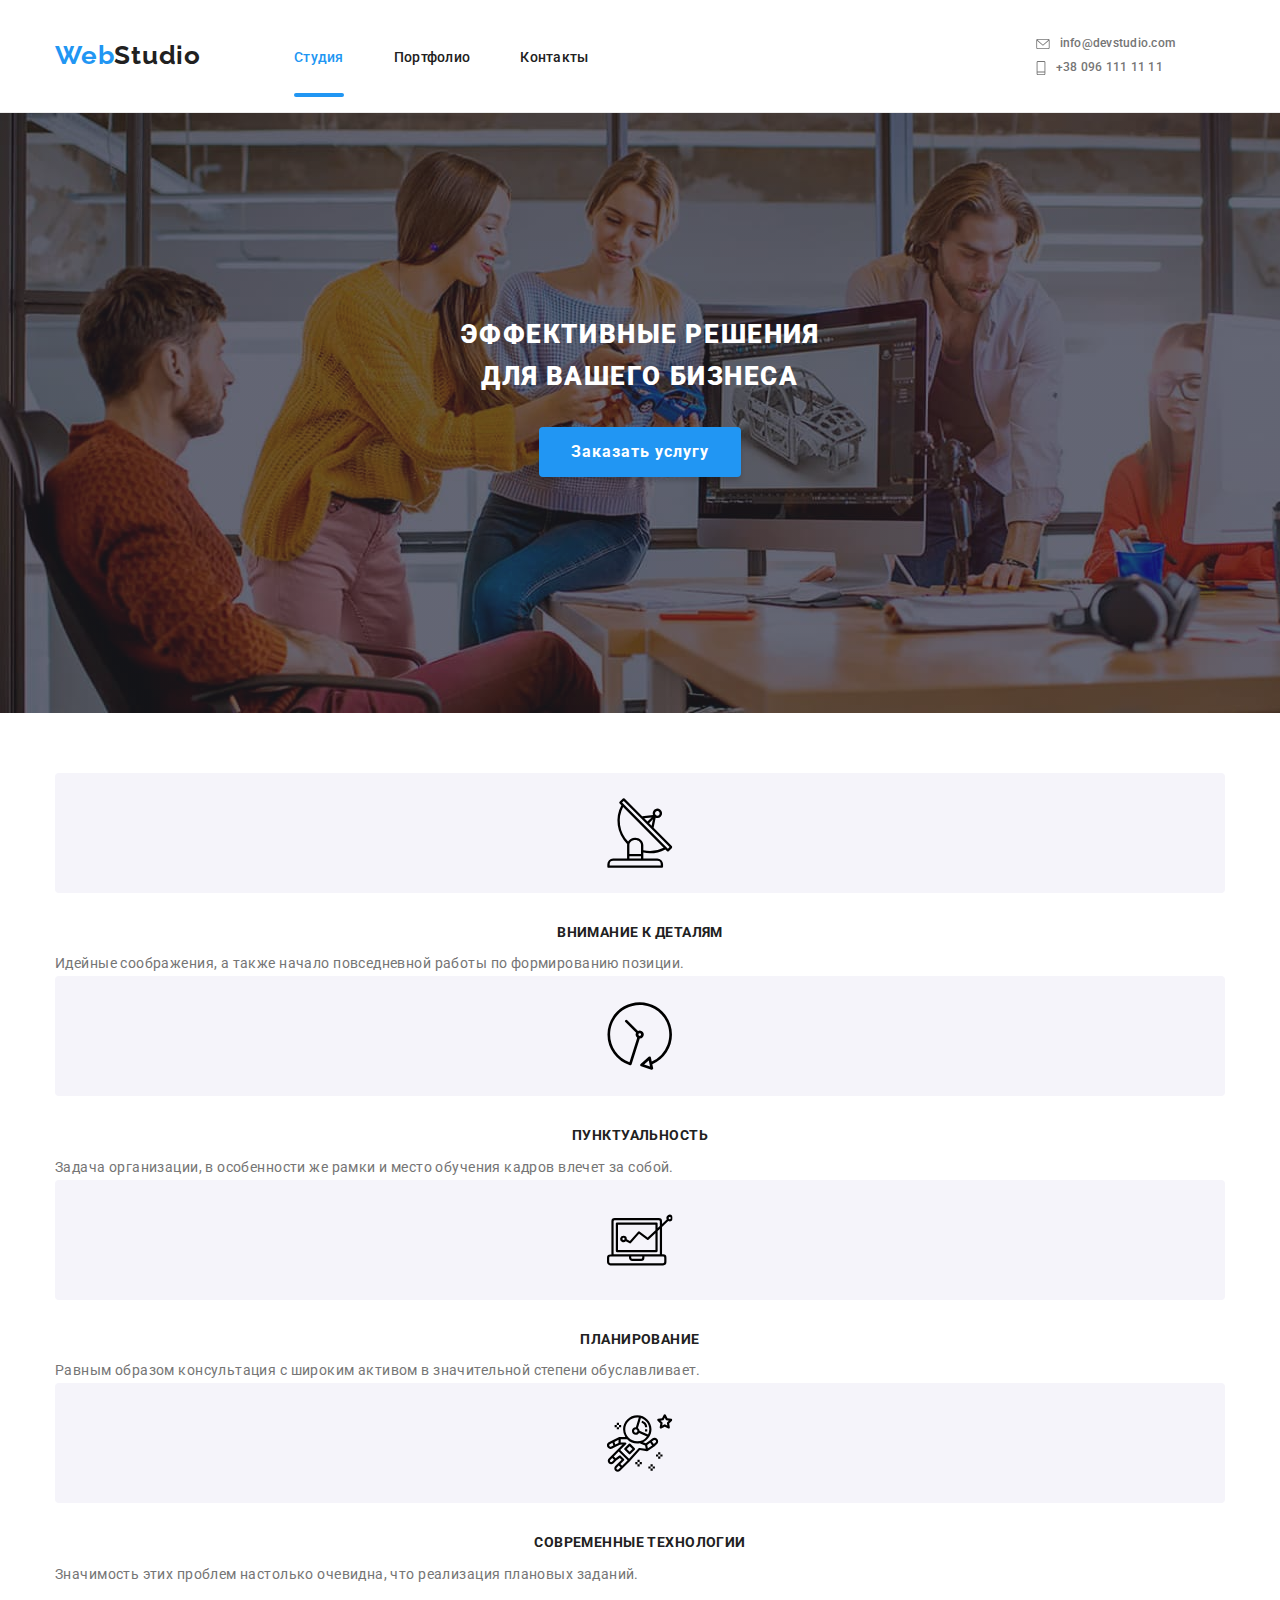
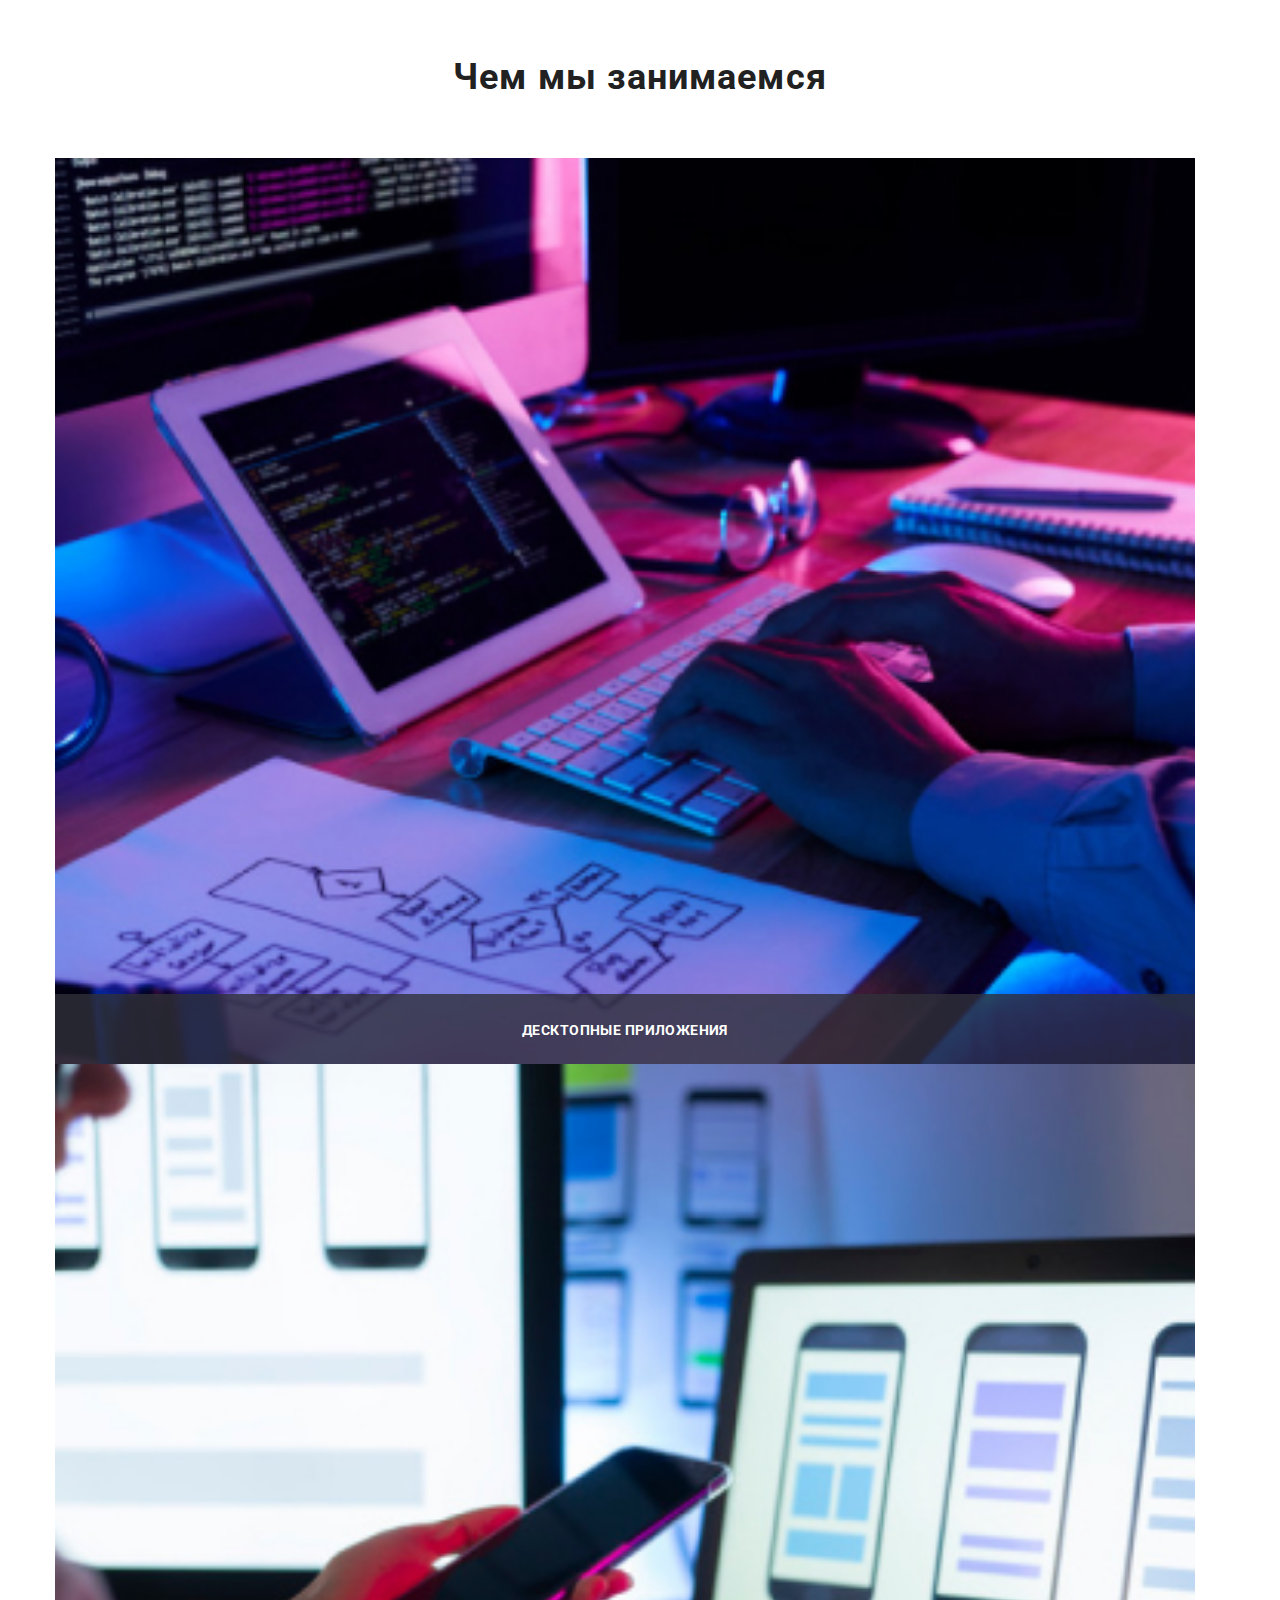
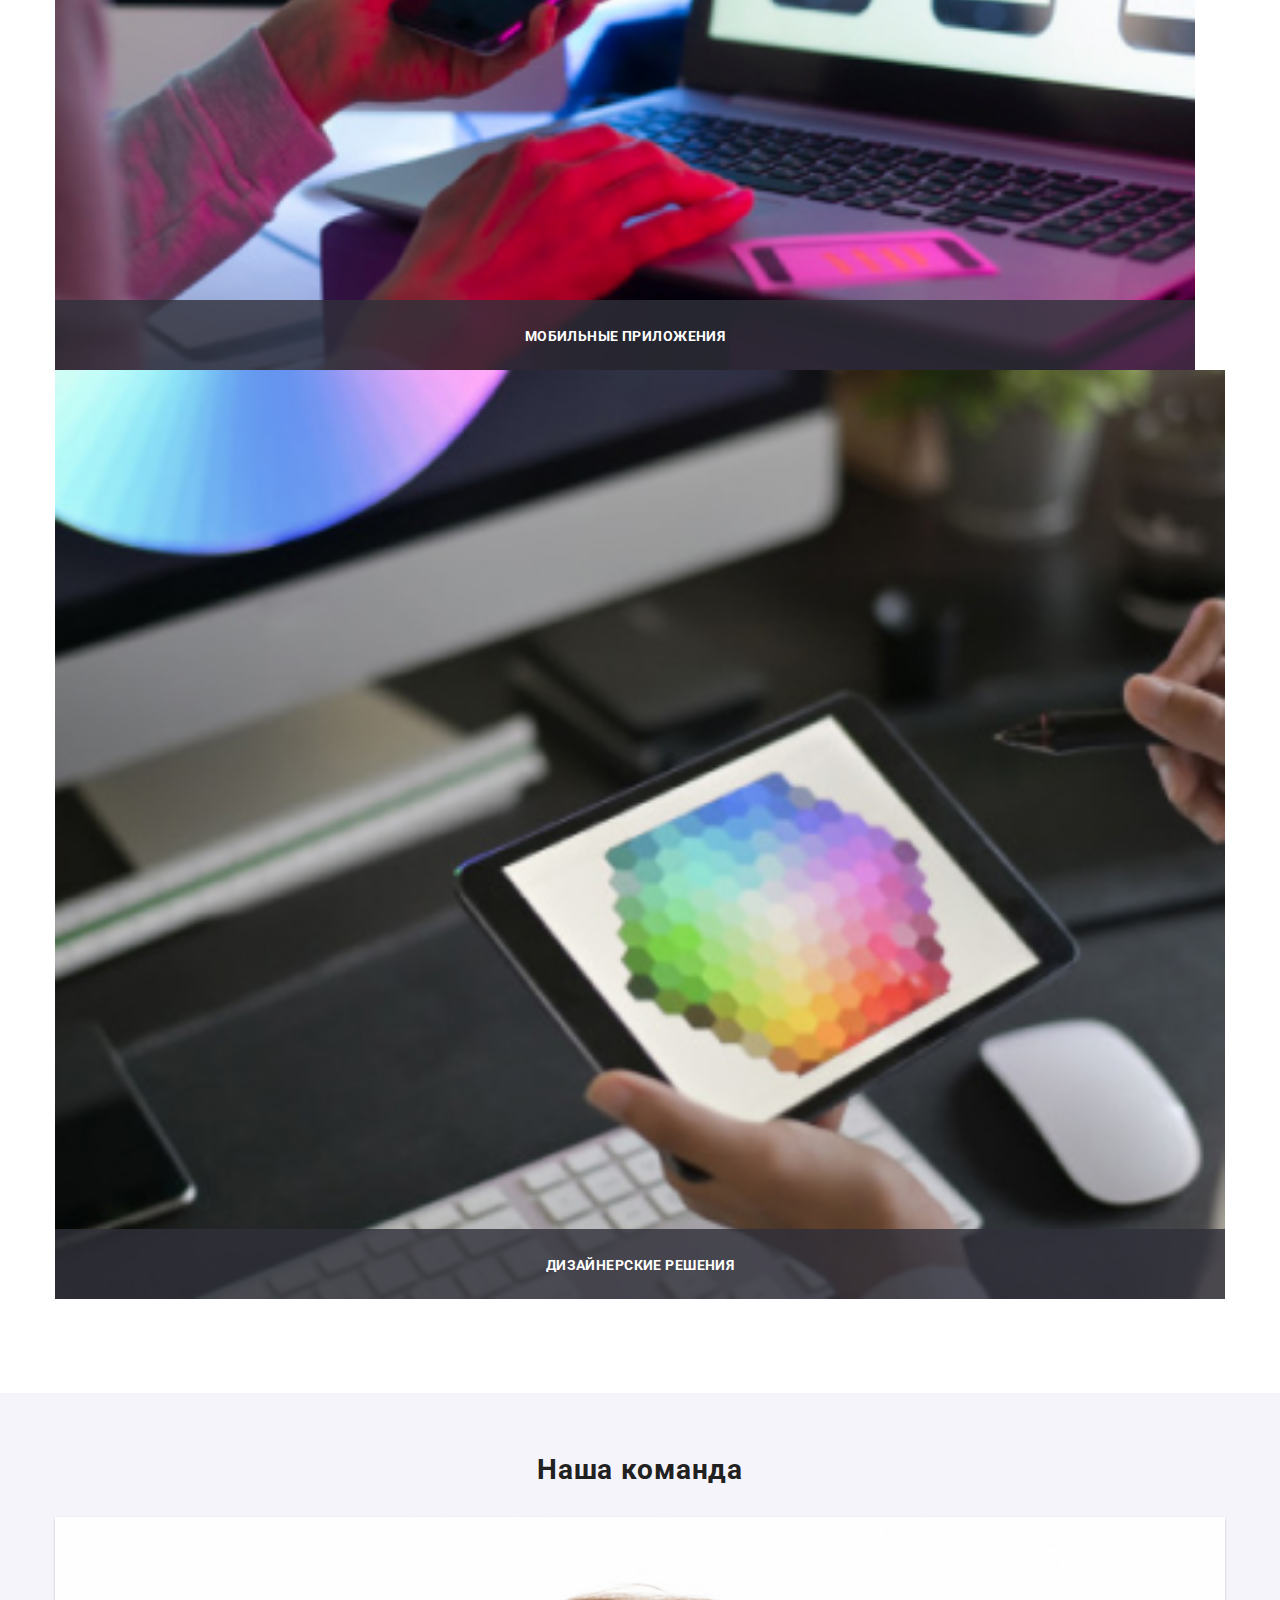
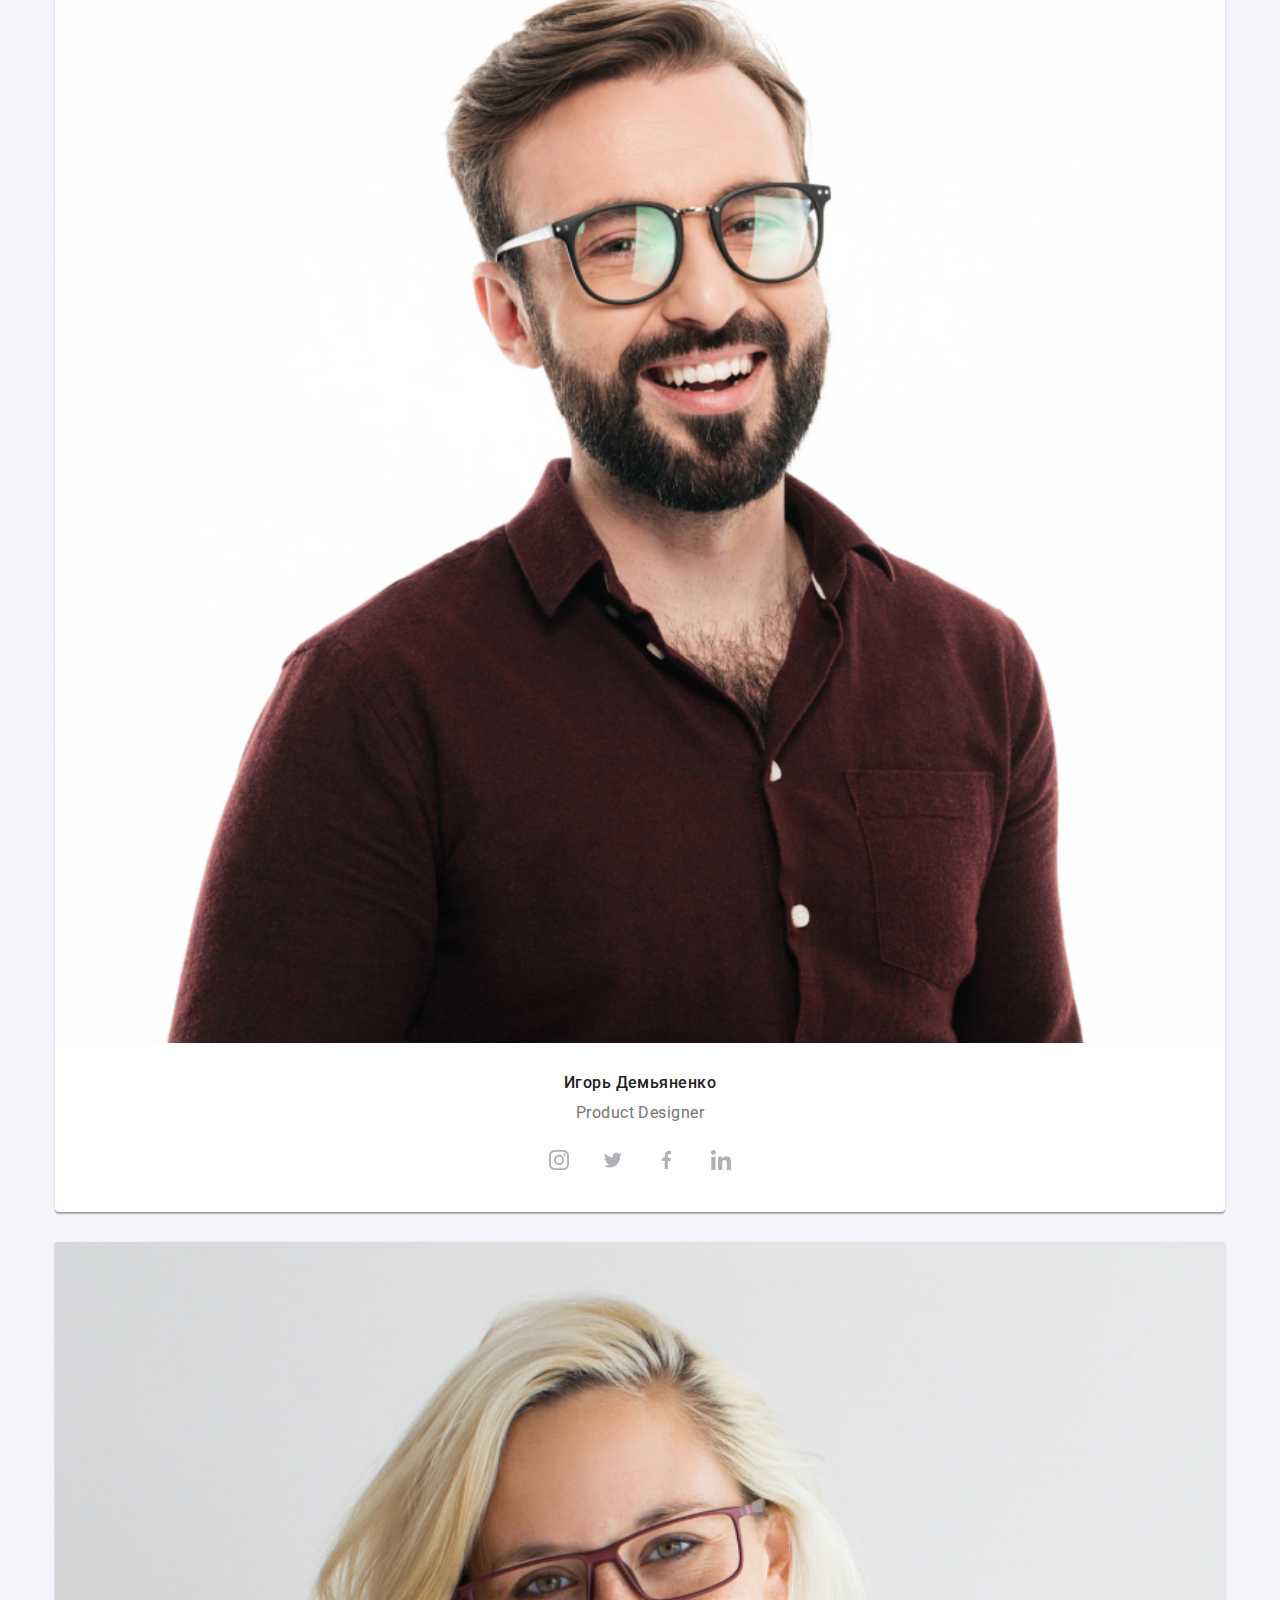
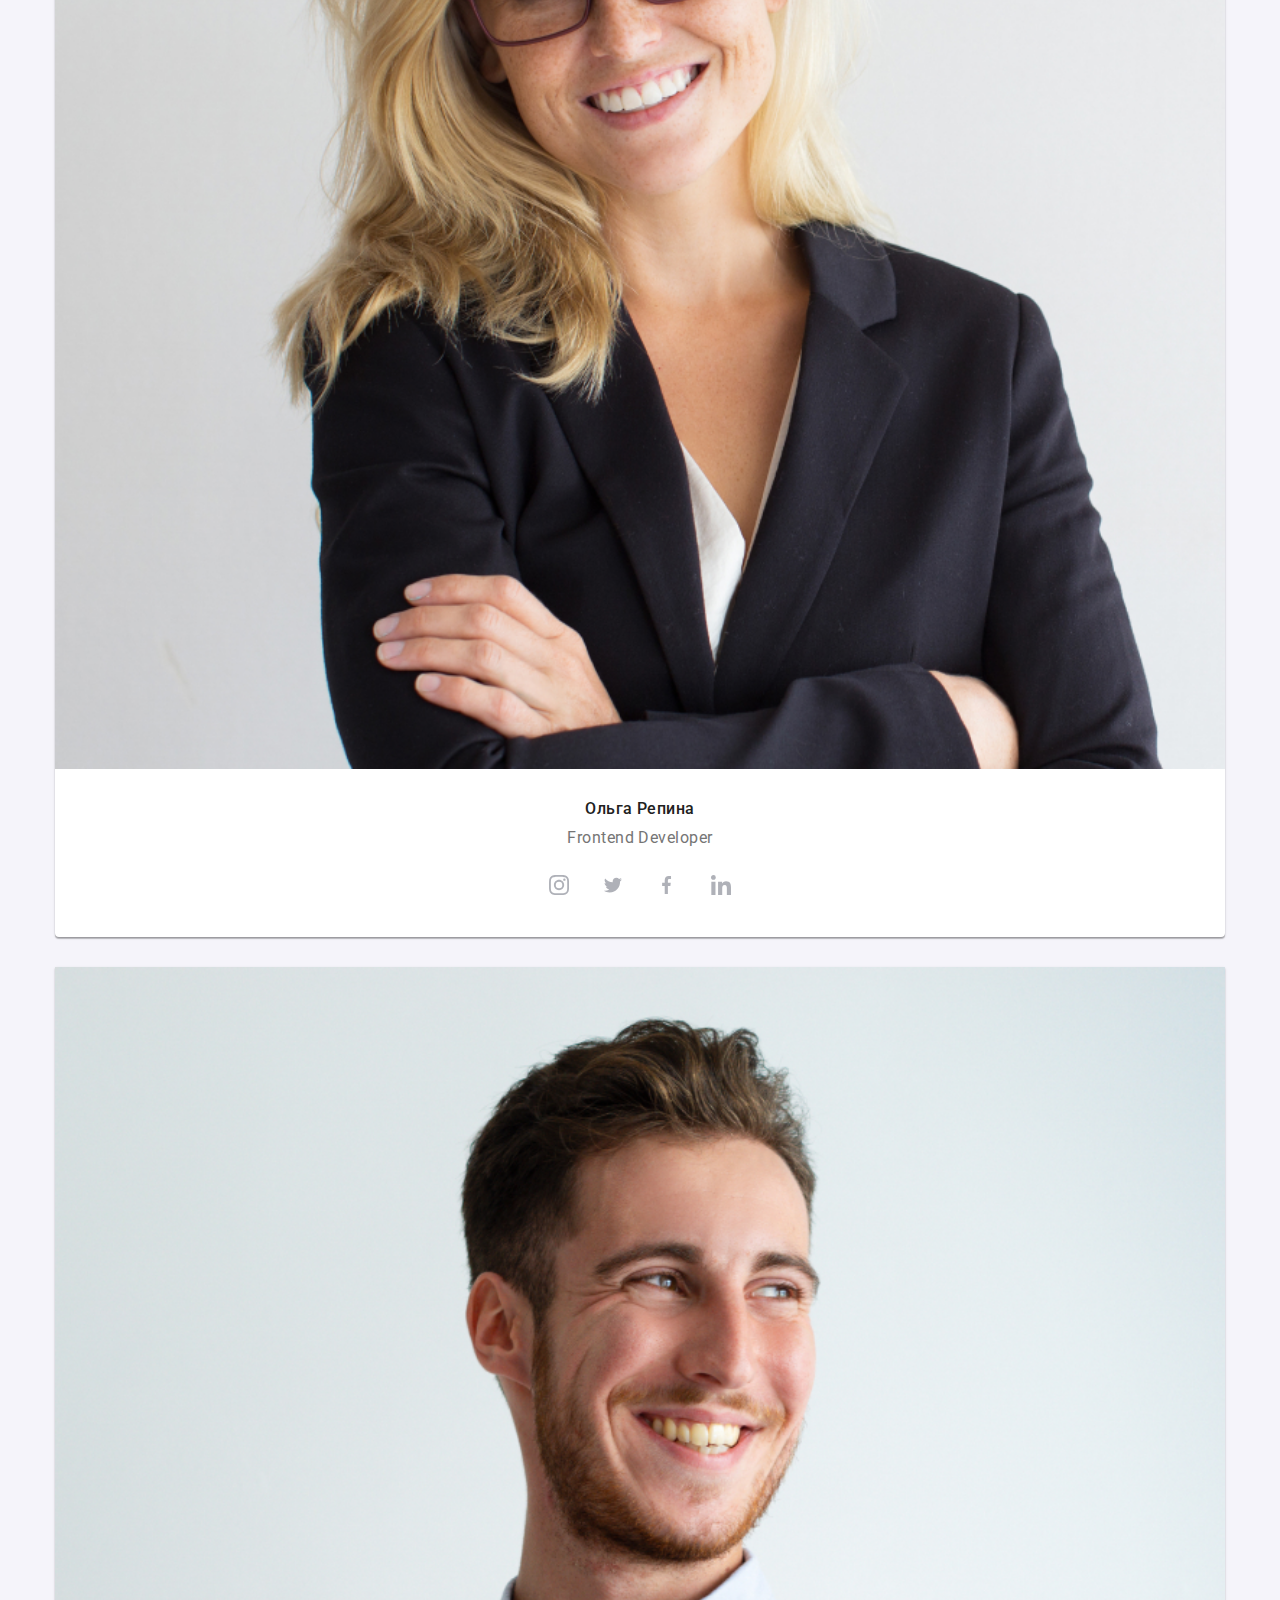
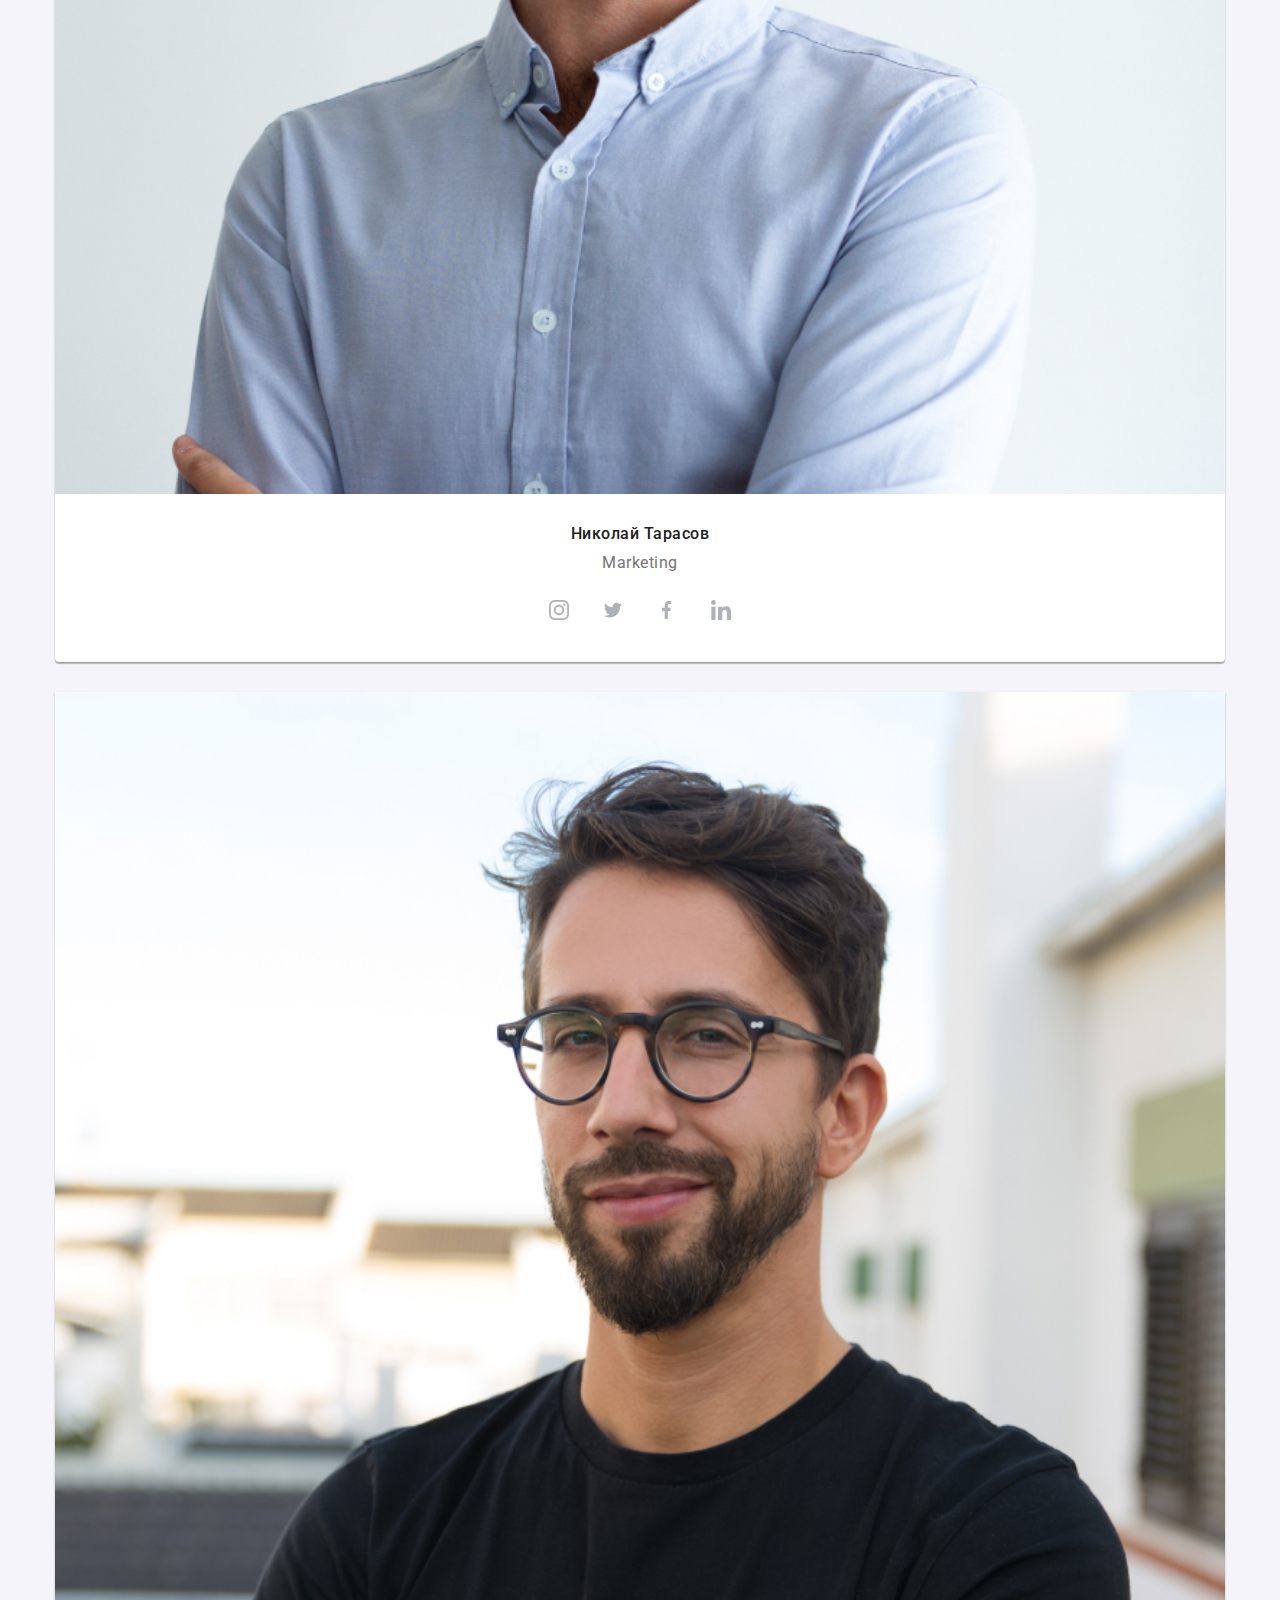
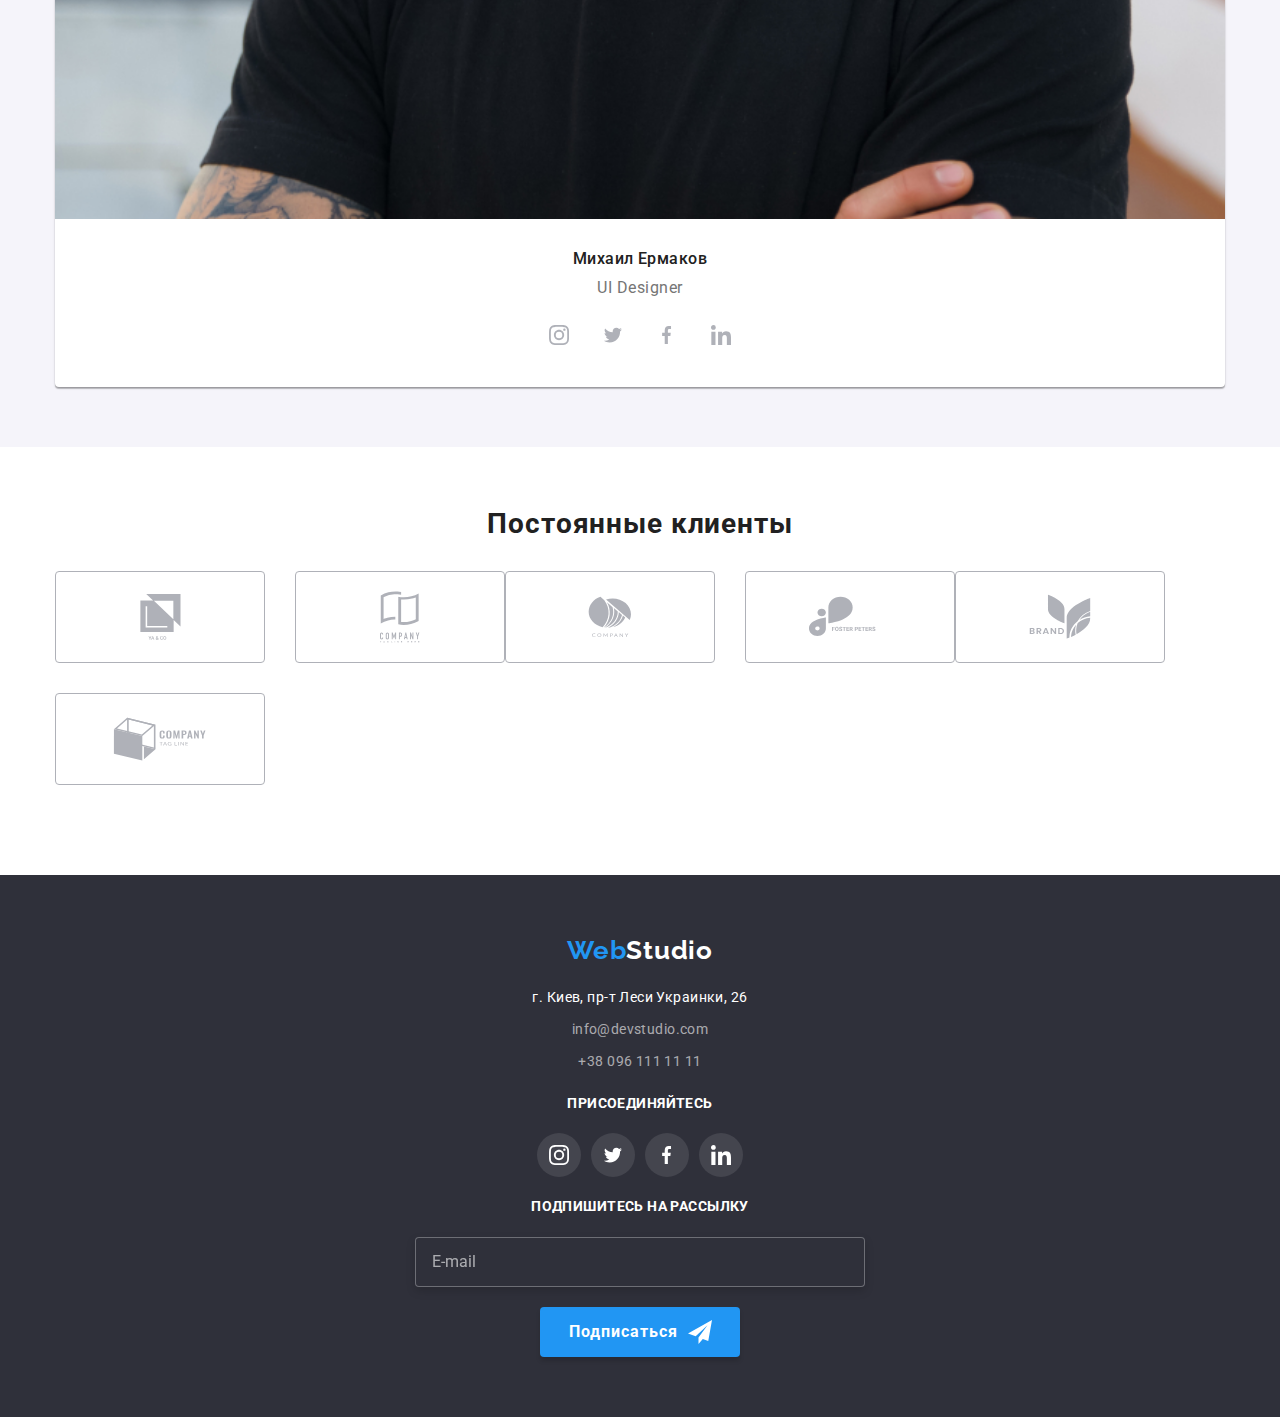
==== index.html @ 322d3267 "tab" ====
<!DOCTYPE html>
<html lang="ru">
<head>
    <meta charset="UTF-8">
    <meta http-equiv="X-UA-Compatible" content="IE=edge">
    <meta name="viewport" content="width=device-width, initial-scale=1.0">
    <title>Document</title>
    <link href="https://fonts.googleapis.com/css2?family=Raleway:wght@700&family=Roboto:wght@400;500;700;900&display=swap" rel="stylesheet">
    <link rel="stylesheet" href="https://cdnjs.cloudflare.com/ajax/libs/modern-normalize/1.0.0/modern-normalize.min.css">
    <link rel="stylesheet" href="./css/main.min.css">
</head>
<body>
    <header class="header-page">
        <div class="header-page__div container">
            <a href="" class="header-page__logo link"><span class="header-page__logo-span">Web</span>Studio</a>

            <button data-menu-open type="button" class="header-page__menu-button">
                <svg class="header-page__menu-button-svg" width="24" height="16">
                    <use href="./img/header-menu-button.svg#icon-header-menu-button"></use>
                </svg>
            </button>

            <div data-menu class="mob-menu is-hidden">
                <div class="mob-menu__group-div">

                <div class="mob-menu-top">
                    <button data-menu-close type="button" class="mob-menu__close-button">
                        <svg class="mob-menu__close-button-svg" width="18.67" height="18.67">
                            <use href="./img/symbol-defs.svg#icon-close-button"></use>
                        </svg>
                    </button>

                    <nav class="mob-list">
                        <ul class="mob-list list">
                            <li class="mob-list__item"><a href="./index.html" class="mob-list__link link">Студия</a></li>
                            <li class="mob-list__item"><a href="./portfolio.html" class="mob-list__link link">Портфолио</a></li>
                            <li class="mob-list__item"><a href="" class="mob-list__link link">Контакты</a></li>
                        </ul>
                    </nav>
                </div>

                    <div class="mob-menu-bottom">
                        <ul class="mob-munu-contacts list">
                            <li class="mob-menu-contacts__item-tel">
                                <a href="tel:+380961111111" class="mob-menu-contacts__link link">
                                    +38 096 111 11 11</a>
                            </li>
                
                            <li class="mob-menu-contacts__item-mail">
                                <a href="mailto:info@devstudio.com" class="mob-menu-contacts__link link">
                                    info@devstudio.com</a>
                            </li>

                        <ul class="mob-menu__social-list list">
                            <li class="mob-menu__social-item">Instagram</li>
                            <li class="mob-menu__social-item">Twitter</li>
                            <li class="mob-menu__social-item">Facebook</li>
                            <li class="mob-menu__social-item">LinkedIn</li>
                        </ul>
                    </div>
                </div>
            </div>
            <nav class="nav">
                <ul class="nav-list list">
                    <li class="nav-list__item"><a href="./index.html" class="nav-list__link current link">Студия</a></li>
                    <li class="nav-list__item"><a href="./portfolio.html" class="nav-list__link link">Портфолио</a></li>
                    <li class="nav-list__item"><a href="" class="nav-list__link link">Контакты</a></li>
                </ul>   
            </nav>

            <ul class="contacts-header list">
                <li class="contacts-header__item">
                    <a href="mailto:info@devstudio.com" class="contacts-header__link link">
                        <svg class="contacts-header__mail-icon" width="16" height="12">
                            <use href="img/symbol.svg#icon-mail"></use>
                        </svg>
                            info@devstudio.com</a>
                </li>
                   
                <li class="contacts-header__item"><a href="tel:+380961111111" class="contacts-header__link link">
                    <svg class="contacts-header__phone-icon">
                        <use href="img/symbol.svg#icon-phone"></use>
                    </svg>
                    +38 096 111 11 11</a>
                </li>
            </ul>
        </div>
    </header>
    <main>
        <section class="hero">
            <h1 class="hero__title">Эффективные решения <br> для вашего бизнеса</h1>
            <button data-modal-open type="button" class="hero__button">Заказать услугу</button> 
            <div data-modal class="backdrop is-hidden">
                <div class="modal">
                    <button data-modal-close type="button" class="modal__close-button">
                        <svg class="modal__close-button-svg" width="11" height="11">
                            <use href="./img/symbol-defs.svg#icon-close-button"></use>
                        </svg>
                    </button>

                    <p class="form-title">Оставьте свои данные, мы вам перезвоним</p>

                    <form class="form">
                        <label for="name" class="form__label">Имя</label>
                        <div class="form__group-container-svg">
                            <input type="text" name="name" id="name" class="form__input">
                            <svg class="form__svg" width="18" height="18">
                                <use href="./img/for-form.svg#icon-person"></use>
                            </svg>
                        </div>
                            
                        <label for="tel" class="form__label">Телефон</label>
                        <div class="form__group-container-svg">
                            <input type="tel" name="tel" id="tel" class="form__input">
                            <svg class="form__svg" width="18" height="18">
                                <use href="./img/for-form.svg#icon-phone"></use>
                            </svg>
                        </div>
                            
                        <label for="email" class="form__label">Почта</label>
                        <div class="form__group-container-svg">
                            <input type="email" name="email" id="email" class="form__input">
                            <svg class="form__svg" width="18" height="18">
                                <use href="./img/for-form.svg#icon-email"></use>
                            </svg>
                        </div>
                        
                        <label  for="feedback" class="form__label">Комментарий
                            <textarea name="feedback" id="feedback" placeholder="Введите текст" class="form__textarea"></textarea>
                        </label>

                        <div class="form__policy">
                            <input type="checkbox" value="" id="policy" class="form__checkbox">
                            <label for="policy" class="form__label-policy" >Соглашаюсь с рассылкой и принимаю<a href="" class="form__policy-link">Условия договора</a></label>
                        </div>
   
                        <button type="submit" class="form__submit-button">Отправить</button>
                        
                    </form>
                </div>
            </div>            
        </section>

        <section class="soft-skills">
            <div class="container"> 
                <h2 class="title no-title">Логический заголовок</h2>
                <ul class="soft-skills__list list">
                    <li class="soft-skills__item">
                        <div class="soft-skills__icon-div">
                            <svg class="soft-skills__icon" width="65.32" height="70">
                                <use href="./img/symbol.svg#icon-vector-1"></use>
                            </svg>
                        </div>
                        <h3 class="soft-skills__title">Внимание к деталям</h3>
                        <p class="soft-skills__text">Идейные соображения, а также начало повседневной работы по формированию позиции.</p>
                    </li>
                    <li class="soft-skills__item">
                        <div class="soft-skills__icon-div">
                            <svg class="soft-skills__icon" width="65.32" height="70">
                                <use href="./img/symbol.svg#icon-vector-2"></use>
                            </svg>
                        </div>
                        <h3 class="soft-skills__title">Пунктуальность</h3>
                        <p class="soft-skills__text">Задача организации, в особенности же рамки и место обучения кадров влечет за собой.</p>
                    </li>
                    <li class="soft-skills__item">
                        <div class="soft-skills__icon-div">
                            <svg class="soft-skills__icon" width="65.32" height="70">
                                <use href="./img/symbol.svg#icon-vector-3"></use>
                            </svg>
                        </div>
                        <h3 class="soft-skills__title">Планирование</h3>
                        <p class="soft-skills__text">Равным образом консультация с широким активом в значительной степени обуславливает.</p>
                    </li>
                    <li class="soft-skills__item">
                        <div class="soft-skills__icon-div">
                            <svg class="soft-skills__icon" width="65.32" height="70">
                                <use href="./img/symbol.svg#icon-vector-4"></use>
                            </svg>
                        </div>
                        <h3 class="soft-skills__title">Современные технологии</h3>
                        <p class="soft-skills__text">Значимость этих проблем настолько очевидна, что реализация плановых заданий.</p>
                    </li>
                </ul>
            </div>
        </section>
        <section class="business section">
            <h2 class="business__title title">Чем мы занимаемся</h2>
            <ul class="business__list container list">
                <li class="business__item item">
                    <div class="business__thumb">
                        <img src="./img/coding.jpg" alt="Программирование" width="370">
                        <div class="business__description-thumb">
                            <p class="business__description-text">Десктопные приложения</p>
                        </div>
                    </div>               
                </li>
                <li class="business__item item">
                    <div class="business__thumb">
                        <img src="./img/mobile.jpg" alt="Анализ" width="370">
                        <div class="business__description-thumb">
                            <p class="business__description-text">Мобильные приложения</p>
                        </div>            
                    </div>    
                </li>
                <li class="business__item item">
                    <div class="business__thumb">
                        <img src="./img/design.jpg" alt="Дизайн" width="370">
                        <div class="business__description-thumb">
                            <p class="business__description-text">Дизайнерские решения</p>
                        </div>   
                    </div>
                </li>
            </ul>
        </section>
        <section class="team">
            <h2 class="team__title">Наша команда</h2>
            <ul class="team__list list container">
                <li class="team__item">
                    <picture>
                        <source 
                        srcset="
                        ./img/first-person.jpg 1x,
                        ./img/first-person-2x.jpg 2x
                        "
                        media="(min-width: 1200px)"
                        >

                        <source
                        srcset="
                        ./img/first-person-tab.jpg 1x,
                        ./img/first-person-tab-2x.jpg 2x
                        "

                        media="(min-width: 768px)"
                        >

                        <source
                        srcset="
                        ./img/first-person-mobile.jpg 1x,
                        ./img/first-person-mobile-2x.jpg 2x
                        "
                        media="(min-width: 320px)"
                        >

                        <img 
                        src="./img/first-person.jpg" 
                        alt="Игорь Демьяненко">
                    </picture>   
                    <div class="team__group-div">
                        <h3 class="team__name-title">Игорь Демьяненко</h3>
                        <p class="team__position">Product Designer</p>
                        <ul class="team__social-list social list">
                            <li class="social__item">
                                <a class="social__svg-container link">
                                    <svg class="social__icon" width="20" height="20">
                                        <use href="./img/symbol.svg#icon-instagram"></use>
                                    </svg>
                                </a>
                            </li>
                            <li class="social__item">
                                <a class="social__svg-container link">
                                    <svg class="social__icon" width="20" height="16.25">
                                        <use href="./img/symbol.svg#icon-twitter"></use>
                                    </svg>
                                </a>
                            </li>
                            <li class="social__item">
                                <a class="social__svg-container link">
                                    <svg class="social__icon" width="10" height="20">
                                        <use href="./img/symbol.svg#icon-facebook"></use>
                                    </svg>
                                </a>
                            </li>
                            <li class="social__item">
                                <a class="social__svg-container link">
                                    <svg class="social__icon" width="20" height="20">
                                        <use href="./img/symbol.svg#icon-linkedin"></use>
                                    </svg>
                                </a>
                            </li>
                        </ul>
                    </div>
                </li>
                <li class="team__item">
                    <picture>
                        <source srcset="
                            ./img/second-person.jpg 1x,
                            ./img/second-person-2x.jpg 2x
                            "
                            media="(min-width: 1200px)">
                                        
                        <source srcset="
                            ./img/second-person-tab.jpg 1x,
                            ./img/second-person-tab-2x.jpg 2x
                            " 
                            media="(min-width: 768px)">
                                        
                        <source srcset="
                            ./img/second-person-mobile.jpg 1x,
                            ./img/second-person-mobile-2x.jpg 2x
                            
                            " media="(min-width: 320px)">
                                        
                            <img src="
                            ./img/second-person.jpg" 
                            alt="Ольга Репина">
                    </picture>                   
                    <div class="team__group-div">
                        <h3 class="team__name-title">Ольга Репина</h3>
                        <p class="team__position">Frontend Developer</p>
                        <ul class="team__social-list social list">
                            <li class="social__item">
                                <a class="social__svg-container">
                                    <svg class="social__icon" width="20" height="20">
                                        <use href="./img/symbol.svg#icon-instagram"></use>
                                    </svg>
                                </a>
                            </li>
                            <li class="social__item">
                                <a class="social__svg-container link">
                                    <svg class="social__icon" width="20" height="16.25">
                                        <use href="./img/symbol.svg#icon-twitter"></use>
                                    </svg>
                                </a>
                            </li>
                            <li class="social__item">
                                <a class="social__svg-container link">
                                    <svg class="social__icon" width="10" height="20">
                                        <use href="./img/symbol.svg#icon-facebook"></use>
                                    </svg>
                                </a>
                            </li>
                            <li class="social__item">
                                <a class="social__svg-container link">
                                    <svg class="social__icon" width="20" height="20">
                                        <use href="./img/symbol.svg#icon-linkedin"></use>
                                    </svg>
                                </a>
                            </li>
                        </ul>  
                    </div>
                </li>
                <li class="team__item">
                    <picture>
                        <source srcset="
                            ./img/third-person.jpg 1x,
                            ./img/third-person-2x.jpg 2x

                            " media="(min-width: 1200px)">
                        <source srcset="
                            ./img/third-person-tab.jpg 1x,
                            ./img/third-person-tab-2x.jpg 2x

                            " media="(min-width: 768px)">                      
                        <source srcset="
                            ./img/third-person-mobile.jpg 1x,
                            ./img/third-person-mobile-2x.jpg 2x
                                                    
                            " media="(min-width: 320px)">
                        
                        <img src="
                        ./img/third-person.jpg" 
                        alt="Николай Тарасов">
                    </picture>
                    <div class="team__group-div">
                        <h3 class="team__name-title">Николай Тарасов</h3>
                        <p class="team__position">Marketing</p>
                        <ul class="team__social-list social list">
                            <li class="social__item">
                                <a class="social__svg-container link">
                                    <svg class="social__icon" width="20" height="20">
                                        <use href="./img/symbol.svg#icon-instagram"></use>
                                    </svg>
                                </a>
                            </li>
                            <li class="social__item">
                                <a class="social__svg-container link">
                                    <svg class="social__icon" width="20" height="16.25">
                                        <use href="./img/symbol.svg#icon-twitter"></use>
                                    </svg>
                                </a>
                            </li>
                            <li class="social__item">
                                <a class="social__svg-container link">
                                    <svg class="social__icon" width="10" height="20">
                                        <use href="./img/symbol.svg#icon-facebook"></use>
                                    </svg>
                                </a>
                            </li>
                            <li class="social__item">
                                <a class="social__svg-container link">
                                    <svg class="social__icon" width="20" height="20">
                                        <use href="./img/symbol.svg#icon-linkedin"></use>
                                    </svg>
                                </a>
                            </li>
                        </ul>
                    </div>    
                </li>
                <li class="team__item">
                    <picture>
                        <source srcset="
                            ./img/fourth-person.jpg 1x,
                            ./img/fourth-person-2x.jpg 2x

                            " media="(min-width: 1200px)">             
                        <source srcset="
                            ./img/fourth-person-tab.jpg 1x,
                            ./img/fourth-person-tab-2x.jpg 2x

                            " media="(min-width: 768px)">  
                        <source srcset="
                            ./img/fourth-person-mobile.jpg 1x,
                            ./img/fourth-person-mobile-2x.jpg 2x
                                                    
                            " media="(min-width: 320px)">
                        
                        <img src="
                        ./img/fourth-person.jpg" 
                        alt="Михаил Ермаков">
                    </picture>
                    <div class="team__group-div">
                        <h3 class="team__name-title">Михаил Ермаков</h3>
                        <p class="team__position">UI Designer</p>
                        <ul class="team__social-list social list">
                            <li class="social__item">
                                <a class="social__svg-container link" href="">
                                    <svg class="social__icon" width="20" height="20">
                                        <use href="./img/symbol.svg#icon-instagram"></use>
                                    </svg>
                                </a>
                            </li>
                            <li class="social__item">
                                <a class="social__svg-container link" href="">
                                    <svg class="social__icon" width="20" height="16.25">
                                        <use href="./img/symbol.svg#icon-twitter"></use>
                                    </svg>
                                </a>
                            </li>
                            <li class="social__item">
                                <a class="social__svg-container link" href="">
                                    <svg class="social__icon" width="10" height="20">
                                        <use href="./img/symbol.svg#icon-facebook"></use>
                                    </svg>
                                </a>
                            </li>
                            <li class="social__item">
                                <a class="social__svg-container link" href="">
                                    <svg class="social__icon" width="20" height="20">
                                        <use href="./img/symbol.svg#icon-linkedin"></use>
                                    </svg>
                                </a>
                            </li>
                        </ul>
                    </div>
                </li>
            </ul>   
        </section>
        <section class="company">
            <h2 class="company__title title">Постоянные клиенты</h2>            
            <ul class="company__list container list">
                <li class="company__item">
                    <a class="company__link" href="">
                        <svg class="company__icon" width="41" height="46">
                            <use href="./img/symbol.svg#icon-yaco"></use>
                        </svg>
                    </a>
                </li>
                <li class="company__item">
                    <a class="company__link" href="">
                        <svg class="company__icon" width="40" height="52">
                            <use href="./img/symbol.svg#icon-comany-tag-line-here"></use>
                        </svg>
                    </a>
                </li>
                <li class="company__item">
                    <a class="company__link" href="">
                        <svg class="company__icon" width="43.46" height="41.18">
                            <use href="./img/symbol.svg#icon-company"></use>
                        </svg>
                    </a>
                </li>
                <li class="company__item">
                    <a class="company__link" href="">
                        <svg class="company__icon" width="84.44" height="40.62">
                            <use href="./img/symbol.svg#icon-foster-peters"></use>
                        </svg>
                    </a>
                </li>
                <li class="company__item">
                    <a class="company__link" href="">
                        <svg class="company__icon" width="62.54" height="45.43">
                            <use href="./img/symbol.svg#icon-brend"></use>
                        </svg>
                    </a>
                </li>
                <li class="company__item">
                    <a class="company__link" href="">
                        <svg class="company__icon" width="93.79" height="43.93">
                            <use href="./img/symbol.svg#icon-company-tg"></use>
                        </svg>
                    </a>
                </li>
            </ul>
        </section>
    </main>
    <footer class="page-footer">
        <div class="page-footer__footer-container">
        <div class="page-footer__logo-div">
            <a href="" class="page-footer__logo link"><span class="page-footer__logo-span">Web</span>Studio</a>
            <address class="page-footer__address">
                <ul class="page-footer__address-list list">
                    <li class="page-footer__address-item"><a href="" class="page-footer__address-link">г. Киев, пр-т Леси Украинки, 26</a></li>
                    <li class="page-footer__address-item"><a href="mailto:info@devstudio.com" class="page-footer__link">info@devstudio.com</a></li>
                    <li class="page-footer__address-item"><a href="tel:+380961111111" class="page-footer__link">+38 096 111 11 11</a></li>
                </ul>
            </address>
            </div>
            <div class="page-footer__social social">
                <b class="page-footer__bold">присоединяйтесь</b>
                <ul class="page-footer__social-list social list">
                    <li class="social__item">
                        <a class="social__svg-footer-container link" href="">
                            <svg class="social__icon" width="20" height="20">
                                <use href="./img/symbol.svg#icon-instagram"></use>
                            </svg>
                        </a>
                    </li>
                    <li class="social__item">
                        <a class="social__svg-footer-container footer link" href="">
                            <svg class="social__icon" width="20" height="16.25">
                                <use href="./img/symbol.svg#icon-twitter"></use>
                            </svg>
                        </a>
                    </li>
                    <li class="social__item">
                        <a class="social__svg-footer-container footer link" href="">
                            <svg class="social__icon" width="10" height="20">
                                <use href="./img/symbol.svg#icon-facebook"></use>
                            </svg>
                        </a>
                    </li>
                    <li class="social__item">
                        <a class="social__svg-footer-container link" href="">
                            <svg class="social__icon" width="20" height="20">
                                <use href="./img/symbol.svg#icon-linkedin"></use>
                            </svg>
                        </a>
                    </li>
                </ul>
                </div>

                <div class="page-footer__form-container">
                    <b class="page-footer__bold">Подпишитесь на рассылку</b>  

                    <form class="page-footer__form"> 
                        <input type="text" placeholder="E-mail" class="page-footer__input">
                        <button type="submit" class="page-footer__submit-button">Подписаться
                            <svg class="page-footer__icon" width="24" height="24">
                                <use href="./img/for-form.svg#icon-send"></use>
                            </svg>
                        </button>
                    </form>
                </div>                   
        </div>
    </footer> 
    <script src="./js/modal.js"></script>
    <script src="./js/menu.js"></script>
</body>
</html>
---- css/main.min.css ----
:root{--primary-background-color: #ffffff;--secondary-background-color: #f5f4fa;--footer-background-color: #2f303a;--focus-color: #2196f3;--primary-font-color: #757575;--secondary-font-color: #212121;--icon-color: #AFB1B8;--time-function: 250ms cubic-bezier(0.4, 0, 0.2, 1)}body{background-color:var(--primary-background-color);color:var(--primary-font-color);font-family:"Roboto",sans-serif;font-size:14px;line-height:1.71;letter-spacing:.03em}.list{margin:0px;padding:0px;list-style:none}.no-title{display:none}.link{color:inherit;text-decoration:none}h1,h2,h3,h4,h5,h6,p{margin:0px}img{display:block;width:100%;height:auto}.title{margin-bottom:50px;color:var(--secondary-font-color);font-weight:700;font-size:36px;line-height:1.7;text-align:center;letter-spacing:.03em}.section{padding-top:94px;padding-bottom:94px}.current{color:var(--focus-color)}.nav-list__item{position:relative}.current::after{position:absolute;display:block;content:"";width:100%;height:4px;left:0;bottom:-1px;background:var(--focus-color);border-radius:2px;@i}.item:not(:last-child){margin-right:30px}.item.thumb{position:absolute}.container{width:100%;padding:0px 15px;margin:0 auto}@media screen and (min-width: 480px){.container{width:480px}}@media screen and (min-width: 768px){.container{width:768px}}@media screen and (min-width: 1200px){.container{width:1200px}}.header-page{width:100%;top:0;left:0;border-bottom:1px solid #ececec;background-color:var(--primary-background-color)}.header-page__div{display:flex;align-items:center;padding-top:16px;padding-bottom:16px}.header-page__logo{color:var(--secondary-font-color);font-family:"Raleway",sans-serif;font-weight:700;font-size:24px;line-height:1.16;letter-spacing:.03em;transition:color var(--time-function)}.header-page__logo:hover{color:var(--focus-color)}@media screen and (min-width: 768px){.header-page__logo{margin-right:88px}}@media screen and (min-width: 1200px){.header-page__logo{margin-right:93px;font-weight:700;font-size:26px;line-height:1.2;letter-spacing:.03em}}.header-page__logo-span{color:var(--focus-color)}.nav-list{display:none}@media screen and (min-width: 768px){.nav-list{display:flex}}.nav-list__item{color:var(--secondary-font-color);font-weight:500;font-size:14px;line-height:1.4;letter-spacing:.02em}.nav-list__item:not(:last-child){margin-right:50px}.nav-list__link{display:block;padding-top:32px;padding-bottom:28px;transition:color var(--time-function)}.nav-list__link:hover,.nav-list__link:focus{color:var(--focus-color)}.contacts-header{display:none;margin-left:auto;font-weight:500;font-size:14px;line-height:1.4;letter-spacing:.02em}@media screen and (min-width: 768px){.contacts-header{display:block}}.contacts-header__link{display:flex;align-items:center;transition:color var(--time-function)}.contacts-header__link:hover,.contacts-header__link:focus{color:var(--focus-color)}@media screen and (min-width: 768px){.contacts-header__link{font-weight:500;font-size:12px;line-height:1.16;letter-spacing:.02em}}.contacts-header__item{display:flex}.contacts-header__item:first-child{margin-bottom:10px}@media screen and (min-width: 1200px){.contacts-header__item:not(:last-child){margin-right:50px}}.contacts-header__mail-icon{width:16px;height:12px;margin-right:10px;fill:currentColor}@media screen and (min-width: 768px){.contacts-header__mail-icon{width:14px;height:10px}}.contacts-header__phone-icon{width:10px;height:16px;margin-right:10px;fill:currentColor}@media screen and (min-width: 768px){.contacts-header__phone-icon{width:10px;height:14px}}.header-page__menu-button{display:block;margin-left:auto;width:40px;height:40px;background-color:var(--primary-background-color);border:none;transition:fill var(--time-function)}.header-page__menu-button:hover,.header-page__menu-button:focus{fill:var(--focus-color)}@media screen and (min-width: 768px){.header-page__menu-button{display:none}}.mob-menu__close-button{display:block;position:absolute;cursor:pointer;top:0;right:0;margin-top:10px;margin-right:15px;width:40px;height:40px;background-color:var(--primary-background-color);border:none;transition:fill var(--time-function)}.mob-menu__close-button:hover,.mob-menu__close-button:focus{fill:var(--focus-color)}.mob-menu{position:fixed;top:0;left:0;padding-top:48px;padding-bottom:48px;padding-left:40px;padding-right:40px;z-index:999;width:100vw;height:100vh;background-color:var(--primary-background-color)}.mob-menu.is-hidden{opacity:0;pointer-events:none}.mob-menu__group-div{height:100%;display:flex;flex-direction:column;justify-content:space-between}.mob-list__item{font-weight:500;font-size:40px;line-height:1.2;letter-spacing:.02em;color:var(--secondary-font-color)}.mob-list__item:not(:last-child){margin-bottom:32px}.mob-list__link{transition:fill var(--time-function)}.mob-list__link:hover,.mob-list__link:focus{color:var(--focus-color)}.mob-menu-contacts__item-tel{margin-bottom:32px;font-weight:500;font-size:34px;line-height:1.2;letter-spacing:.02em}.mob-menu-contacts__item-mail{font-weight:500;font-size:24px;line-height:1.2;letter-spacing:.02em}.mob-menu-contacts__link{transition:fill var(--time-function)}.mob-menu-contacts__link:hover,.mob-menu-contacts__link:focus{color:var(--focus-color)}.mob-menu__social-list{display:flex;margin-top:64px;font-weight:500;font-size:18px;line-height:1.2;letter-spacing:.02em;color:var(--focus-color)}.mob-menu__social-list .mob-menu__social-item{padding-right:10px;border-right:1px solid rgba(33,33,33,.2)}.mob-menu__social-list .mob-menu__social-item:not(:last-child){margin-right:20px}.hero{margin-left:auto;margin-right:auto;padding-top:118px;padding-bottom:118px;max-width:480px;height:400px;background-repeat:no-repeat;background-size:cover;background-color:var(--footer-background-color);background-image:linear-gradient(to right, rgba(47, 48, 58, 0.4), rgba(47, 48, 58, 0.4)),url(../img/preview-mob.jpg)}@media(min-device-pixel-ratio: 2),(min-resolution: 192dpi),(min-resolution: 2dppx){.hero{background-image:linear-gradient(to right, rgba(47, 48, 58, 0.4), rgba(47, 48, 58, 0.4)),url(../img/preview-mob-2x.jpg)}}@media screen and (min-width: 768px){.hero{padding-top:118px;padding-bottom:118px;max-width:768px;height:400px;background-image:linear-gradient(to right, rgba(47, 48, 58, 0.4), rgba(47, 48, 58, 0.4)),url(../img/preview-tab.jpg)}}@media screen and (min-width: 768px)and (min-device-pixel-ratio: 2),screen and (min-width: 768px)and (min-resolution: 192dpi),screen and (min-width: 768px)and (min-resolution: 2dppx){.hero{background-image:linear-gradient(to right, rgba(47, 48, 58, 0.4), rgba(47, 48, 58, 0.4)),url(../img/preview-tab-2x.jpg)}}@media screen and (min-width: 1200px){.hero{padding-top:200px;padding-bottom:200px;max-width:1600px;height:600px;background-image:linear-gradient(to right, rgba(47, 48, 58, 0.4), rgba(47, 48, 58, 0.4)),url(../img/preview.jpg)}}@media screen and (min-width: 1200px)and (min-device-pixel-ratio: 2),screen and (min-width: 1200px)and (min-resolution: 192dpi),screen and (min-width: 1200px)and (min-resolution: 2dppx){.hero{background-image:linear-gradient(to right, rgba(47, 48, 58, 0.4), rgba(47, 48, 58, 0.4)),url(../img/preview-2x.jpg)}}.hero__title{color:var(--primary-background-color);font-weight:900;font-size:26px;line-height:1.62;letter-spacing:.06em;text-align:center;text-transform:uppercase}.hero__button{display:flex;align-items:center;margin-top:30px;margin-left:auto;margin-right:auto;padding:10px 32px;min-width:200px;color:var(--primary-background-color);background-color:var(--focus-color);font-weight:700;font-size:16px;line-height:1.9;letter-spacing:.06em;text-align:center;box-shadow:0px 4px 4px rgba(0,0,0,.15);border-radius:4px;border-width:0px}.backdrop{position:fixed;z-index:1;top:0;left:0;width:100%;height:100%;background:rgba(0,0,0,.2);opacity:1;transition:opacity var(--time-function)}.backdrop.is-hidden{opacity:0;pointer-events:none}.modal.is-hidden{transform:translate(-50%, -50%) scale(0.9)}.modal{position:absolute;width:450px;height:609px;padding:40px;top:50%;left:50%;transform:translate(-50%, -50%);background-color:var(--primary-background-color);box-shadow:0px 1px 3px rgba(0,0,0,.12),0px 1px 1px rgba(0,0,0,.14),0px 2px 1px rgba(0,0,0,.2);border-radius:4px;transform:translate(-50%, -50%) scale(1);transition:transform var(--time-function)}.modal__close-button{position:absolute;display:flex;align-items:center;justify-content:center;top:8px;right:8px;width:30px;height:30px;border-radius:50px;cursor:pointer;background-color:var(--primary-background-color);border:1px solid rgba(0,0,0,.1);transition:fill var(--time-function)}.modal__close-button:hover,.modal__close-button:focus{fill:var(--focus-color)}.form-title{font-weight:700;font-size:20px;line-height:1.15;letter-spacing:.03em;text-align:center;color:var(--secondary-font-color)}.form{display:flex;flex-direction:column;margin-top:12px}.form__label{font-size:12px;line-height:1.15;letter-spacing:.01em;color:#757575}.form__label:not(:first-child){margin-top:10px}.form__input{width:100%;height:40px;padding-left:42px;cursor:pointer;outline:none;border:1px solid rgba(33,33,33,.2);box-sizing:border-box;border-radius:4px;transition:border var(--time-function)}.form__input:hover,.form__input:focus{border-color:var(--focus-color)}.form__input:hover+.form__svg,.form__input:focus+.form__svg{fill:var(--focus-color)}.form__textarea{display:block;height:120px;width:100%;padding:12px 16px;margin-top:4px;resize:none;outline:none;border:1px solid rgba(33,33,33,.2);box-sizing:border-box;border-radius:4px;transition:border 250ms cubic-bezier(0.4, 0, 0.2, 1)}.form__textarea::placeholder{font-size:12px;line-height:1.16;letter-spacing:.01em;color:rgba(117,117,117,.5)}.form__textarea::placeholder:hover,.form__textarea::placeholder:focus{border-color:var(--focus-color)}.form__group-container-svg{position:relative;margin-top:4px}.form__svg{position:absolute;cursor:pointer;top:50%;left:12px;transform:translateY(-50%);transition:fill var(--time-function)}.form__label-policy{display:flex;align-items:center;margin-top:20px;margin-bottom:30px;font-weight:400;font-size:12px;line-height:1.15;letter-spacing:.03em;color:var(--primary-font-color)}.form__label-policy::before{content:" ";height:15px;width:16px;border:2px solid var(--secondary-font-color);border-radius:2px;margin-right:7px}.form__checkbox:checked+.form__label-policy::before{background-image:url(../img/icon-check.svg);border:none}.form__checkbox{position:absolute;appearance:none}.form__policy-link{margin-left:2px;font-size:12px;line-height:1.15;color:var(--focus-color)}.form__submit-button{margin-right:auto;margin-left:auto;padding:10px 55px 10px 56px;border-width:0px;text-align:center;font-weight:700;font-size:16px;line-height:1.87;letter-spacing:.06em;color:var(--primary-background-color);background:var(--focus-color);border-color:var(--focus-color);box-shadow:0px 4px 4px rgba(0,0,0,.15);border-radius:4px}.soft-skills{padding-top:60px;padding-bottom:60px}.soft-skills__icon-div{display:flex;align-items:center;justify-content:center;margin-bottom:30px;width:100%;height:120px;border-radius:4px;background-color:var(--secondary-background-color)}.soft-skills__title{text-align:center;margin-bottom:10px;color:var(--secondary-font-color);font-weight:700;font-size:14px;line-height:1.4;letter-spacing:.03em;text-transform:uppercase}.business{padding-top:0px}.business__thumb{position:relative;z-index:-1}.business__description-thumb{position:absolute;width:100%;height:70px;bottom:0;right:0;display:flex;justify-content:center;display:flex;justify-content:center;padding:27px;background:rgba(47,48,58,.8)}.business__description-text{color:var(--primary-background-color);font-weight:700;font-size:14px;line-height:1.4;text-align:center;letter-spacing:.03em;text-transform:uppercase}@media screen and (max-width: 480px){.business{display:none}}.team__title{margin-bottom:30px;font-weight:700;font-size:28px;line-height:1.2;letter-spacing:.03em;color:var(--secondary-font-color);text-align:center}.team{background-color:var(--secondary-background-color);padding-top:60px;padding-bottom:60px}.team__name-title{margin-bottom:10px;color:var(--secondary-font-color);font-weight:500;font-size:16px;line-height:1.2;letter-spacing:.03em;text-align:center}.team__position{margin-bottom:16px;color:var(--primary-font-color);font-weight:400;font-size:16px;line-height:1.2;letter-spacing:.03em;text-align:center}.team__group-div{margin-top:30px;padding-right:15px;padding-left:15px;padding-bottom:30px}.team__item{background-color:var(--primary-background-color);box-shadow:0px 1px 3px rgba(0,0,0,.12),0px 1px 1px rgba(0,0,0,.14),0px 2px 1px rgba(0,0,0,.2);border-radius:0px 0px 4px 4px}.team__item:not(:last-child){margin-bottom:30px}.team__social-list{display:flex;justify-content:center}.social__item:not(:last-child){margin-right:10px}.social__svg-container{display:flex;align-items:center;justify-content:center;width:44px;height:44px;border-radius:50px;color:var(--icon-color);cursor:pointer;transition:background var(--time-function),color var(--time-function)}.social__svg-container:hover,.social__svg-container:focus{border-radius:50px;color:var(--primary-background-color);background-color:var(--focus-color)}.social__icon{fill:currentColor}.company{padding-top:60px;padding-bottom:60px}.company__title{margin-bottom:30px;font-weight:700;font-size:28px;line-height:1.2;letter-spacing:.03em;color:var(--secondary-font-color);text-align:center}.company__list{display:flex;align-items:center;flex-wrap:wrap}.company__item{margin-bottom:30px}.company__item:nth-child(2n+1){margin-right:30px}.company__link{display:flex;align-items:center;justify-content:center;width:210px;height:92px;border:1px solid var(--icon-color);border-radius:4px;color:var(--icon-color);background-color:var(--primary-background-color);transition:color var(--time-function),border var(--time-function)}.company__link:hover,.company__link:focus{color:var(--focus-color);border:1px solid var(--focus-color)}.company__icon{display:block;fill:currentColor}.page-footer{background-color:var(--footer-background-color)}.page-footer__footer-container{padding-top:60px;padding-bottom:60px;width:100%;text-align:center}.page-footer__logo{display:block;margin-bottom:20px;font-family:"Raleway",sans-serif;font-weight:700;font-size:26px;line-height:1.2;letter-spacing:.03em;color:var(--primary-background-color);transition:color var(--time-function)}.page-footer__logo:hover,.page-footer__logo:focus{color:var(--focus-color)}.page-footer__logo-span{color:var(--focus-color)}.page-footer__link{text-decoration:none;font-family:"Roboto",sans-serif;font-style:normal;font-weight:400;font-size:14px;line-height:1.71;letter-spacing:.03em;color:rgba(255,255,255,.6);transition:color var(--time-function)}.page-footer__link:hover,.page-footer__link:focus{color:var(--focus-color)}.page-footer__address-link{text-decoration:none;font-family:"Roboto",sans-serif;font-style:normal;font-weight:400;font-size:14px;line-height:1.71;letter-spacing:.03em;color:var(--primary-background-color)}.page-footer__address-item:not(:last-child){margin-bottom:8px}.page-footer__bold{display:block;margin-top:20px;margin-bottom:20px;color:var(--primary-background-color);font-weight:700;font-size:14px;line-height:1.4;letter-spacing:.03em;text-transform:uppercase}.page-footer__social-list{display:flex;justify-content:center}.social__svg-footer-container{display:flex;align-items:center;justify-content:center;width:44px;height:44px;border-radius:50px;color:var(--primary-background-color);background-color:rgba(255,255,255,.1);cursor:pointer;transition:background var(--time-function),color var(--time-function)}.social__svg-footer-container:hover,.social__svg-footer-container:focus{border-radius:50px;color:var(--primary-background-color);background-color:var(--focus-color)}.page-footer__input{padding-left:16px;width:450px;height:50px;border:1px solid rgba(255,255,255,.3);filter:drop-shadow(0px 4px 4px rgba(0, 0, 0, 0.15));border-radius:4px;outline:none;background-color:var(--footer-background-color);color:var(--primary-background-color);transition:border-color var(--time-function)}.page-footer__input:hover,.page-footer__input:focus{border-color:var(--focus-color)}.page-footer__input::placeholder{font-size:16px;line-height:1.25;color:rgba(255,255,255,.6)}.page-footer__submit-button{display:flex;align-items:center;margin-top:20px;margin-left:auto;margin-right:auto;padding:10px 28px 10px 29px;height:50px;border-width:0px;font-weight:700;font-size:16px;line-height:1.87;text-align:center;letter-spacing:.06em;outline:none;background-color:var(--focus-color);box-shadow:0px 4px 4px rgba(0,0,0,.15);border-radius:4px;color:var(--primary-background-color)}.page-footer__icon{margin-left:10px}.social__icon{fill:currentColor}.social__item:not(:last-child){margin-right:10px}/*# sourceMappingURL=main.min.css.map */
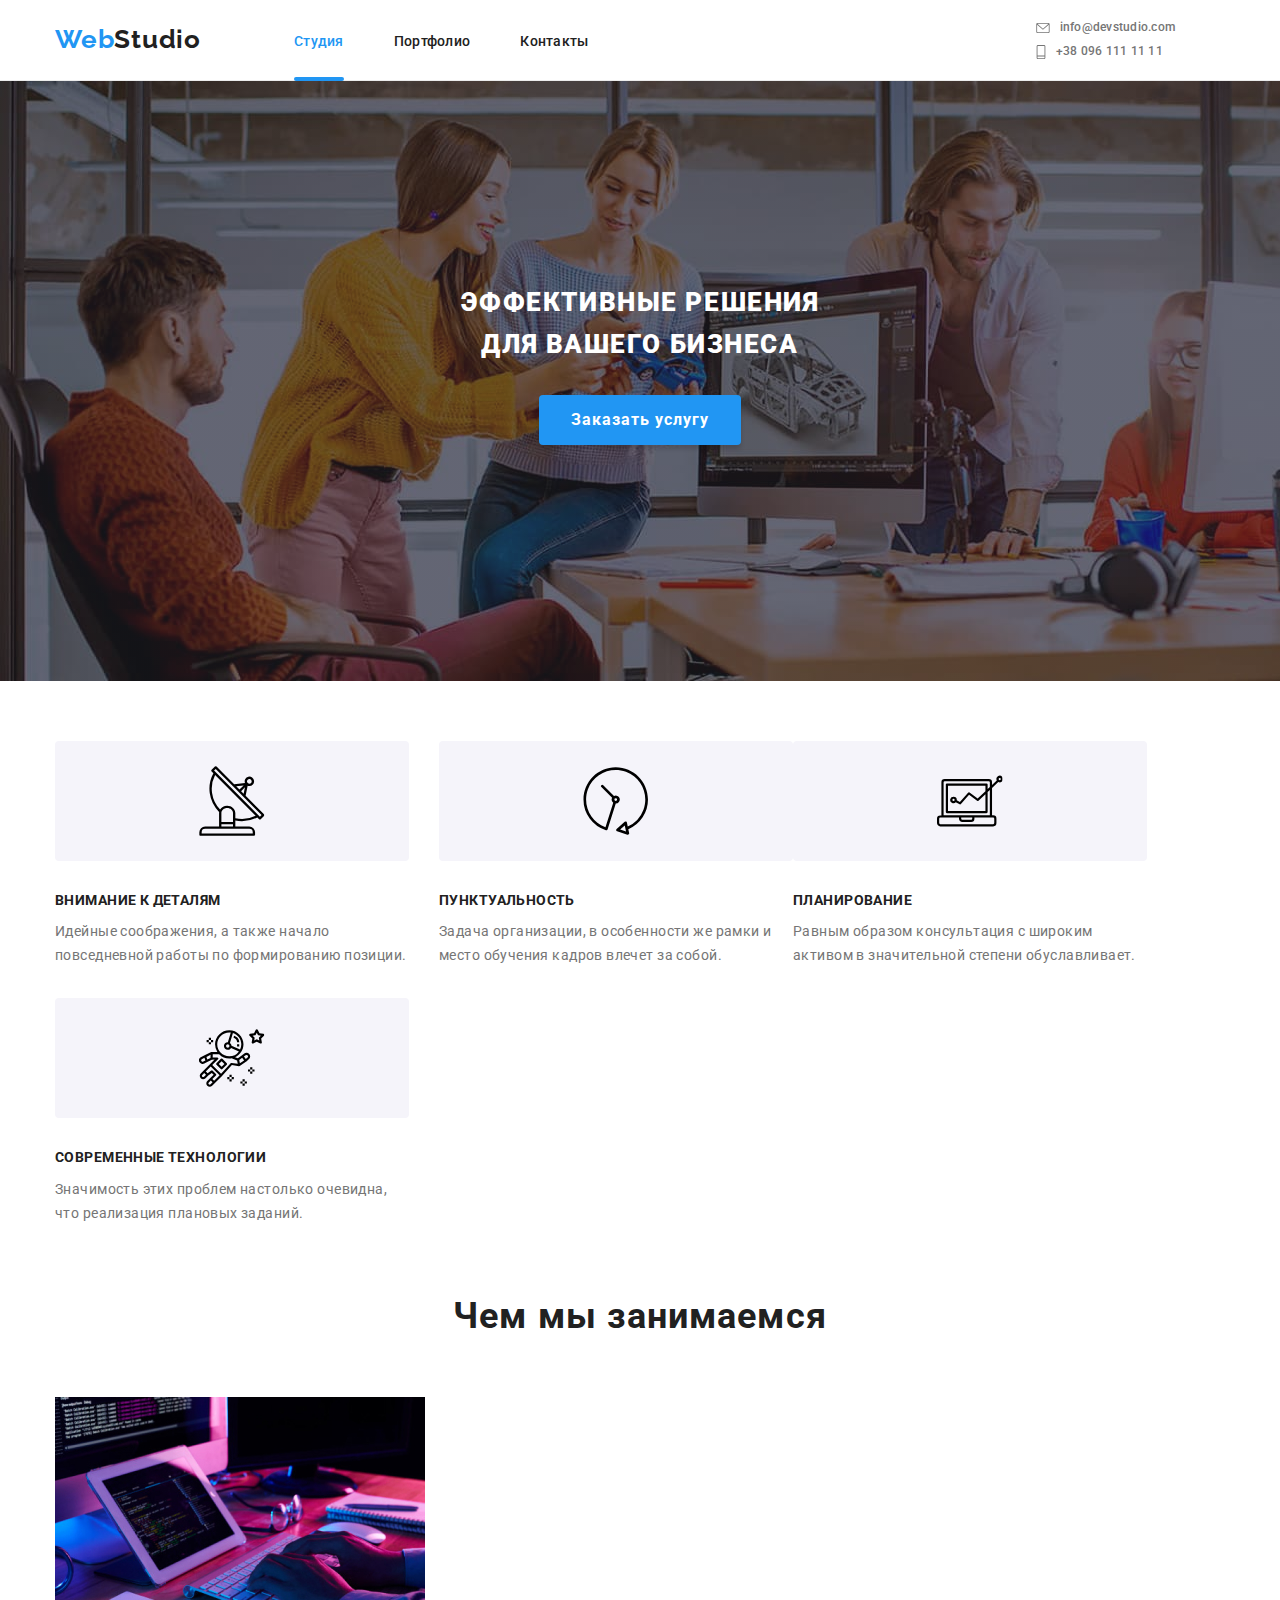
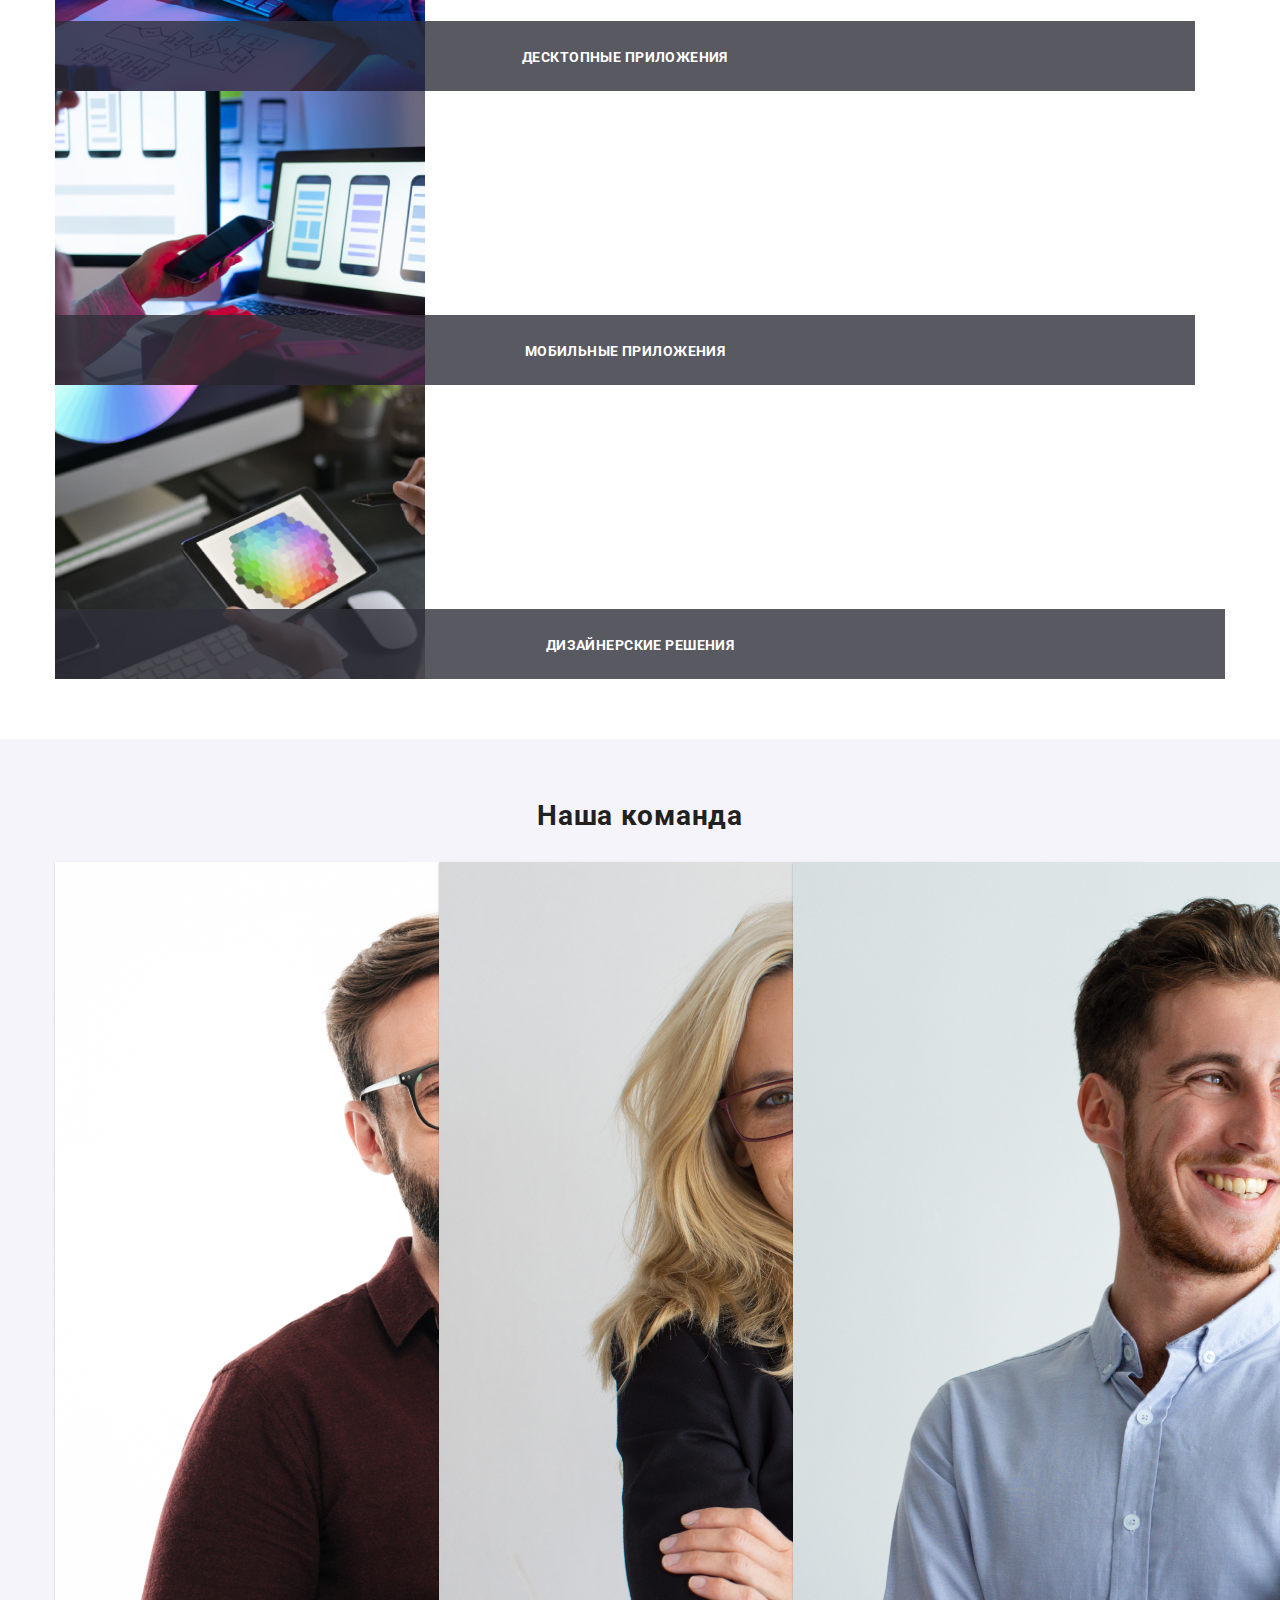
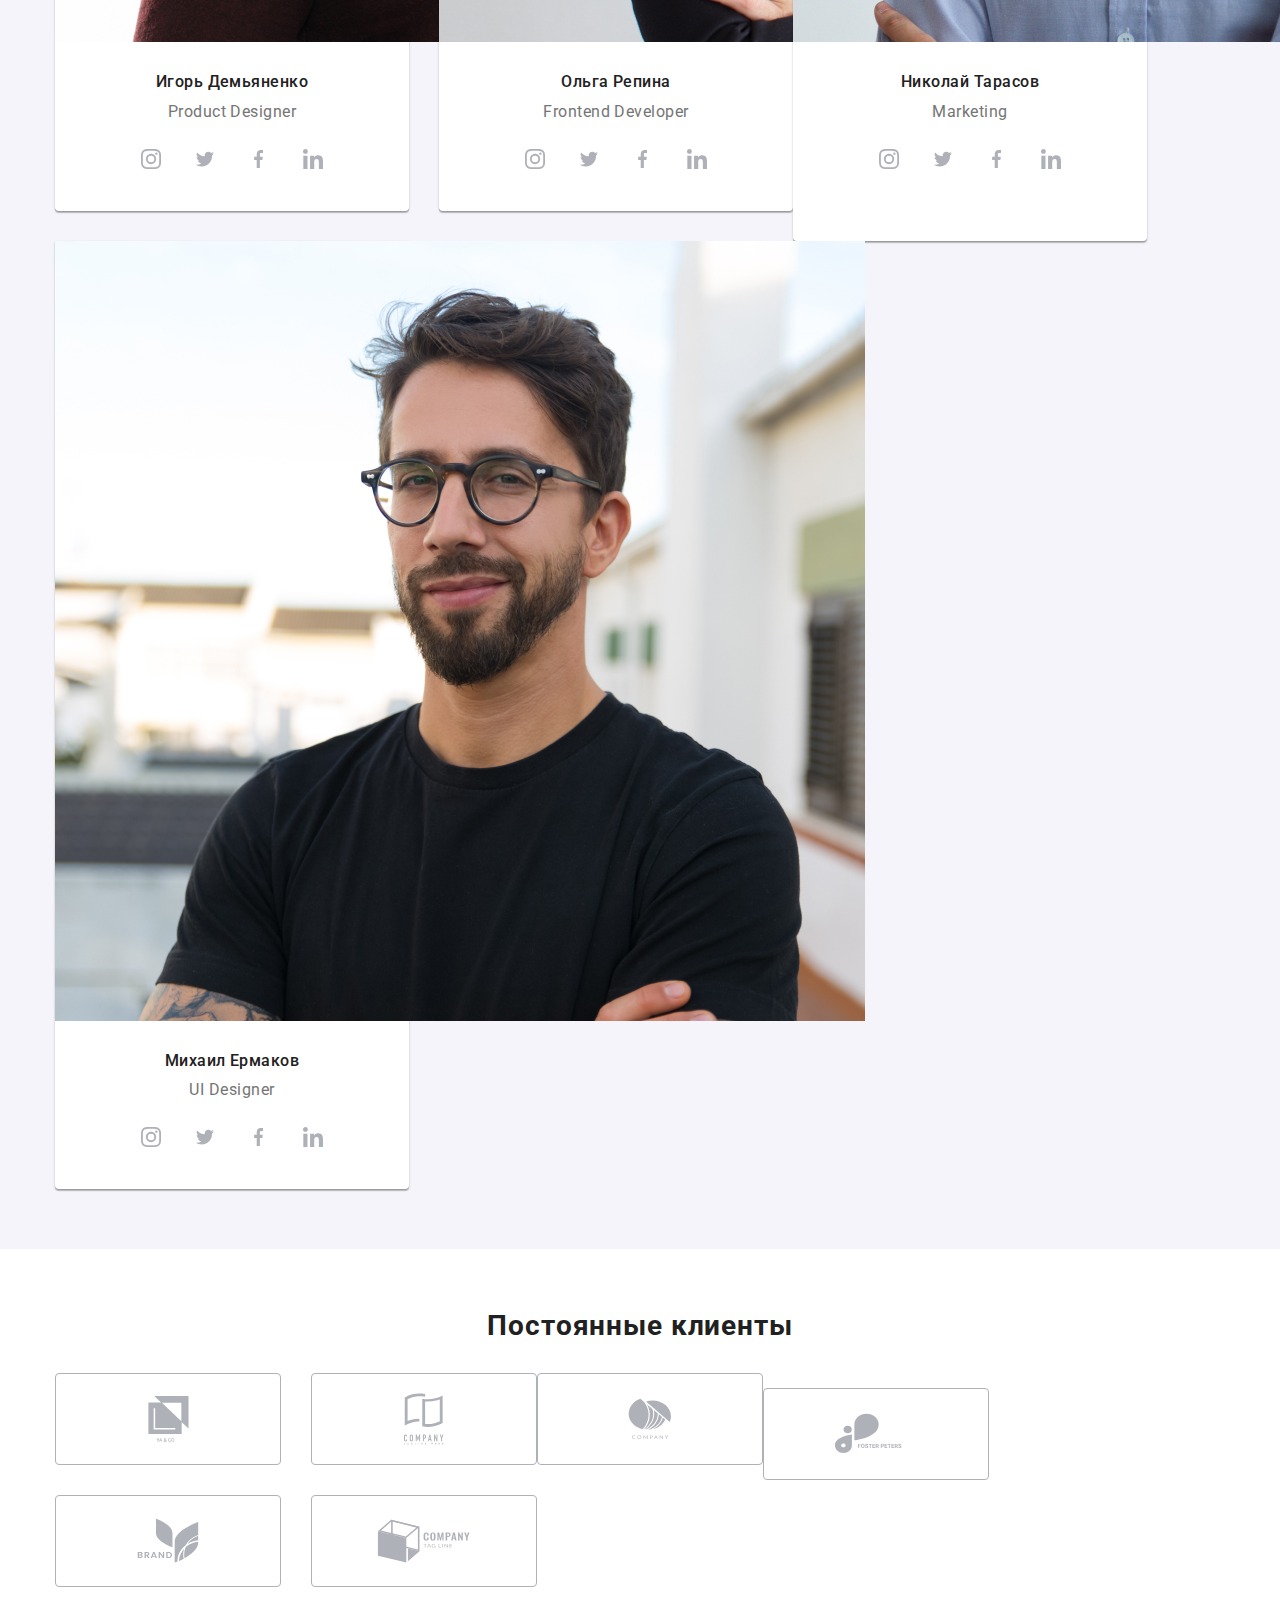
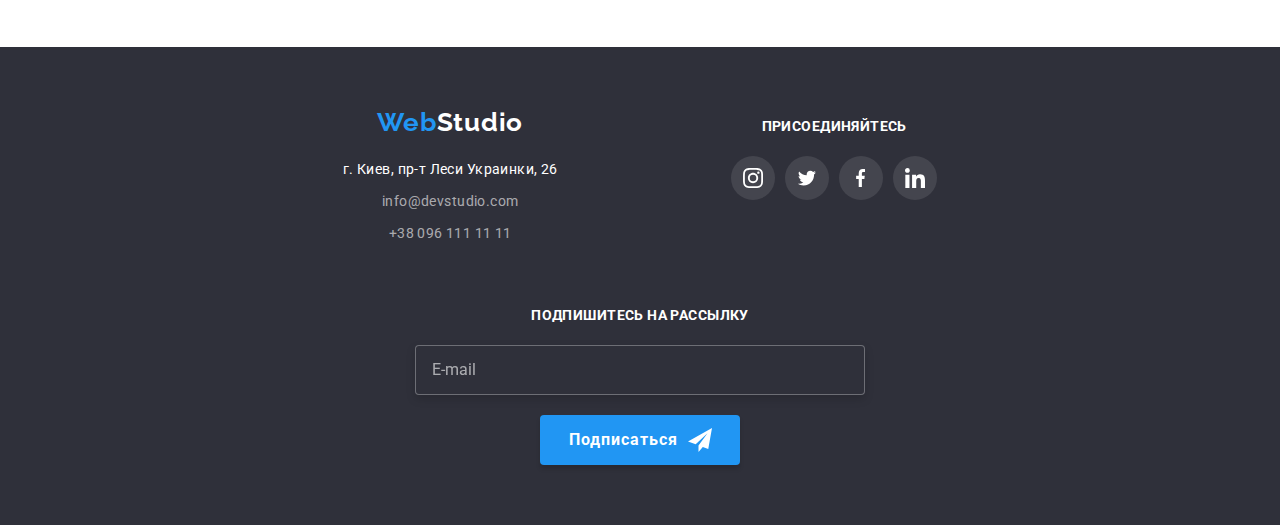
==== commit 58d6f143: "mob" ====
--- a/index.html
+++ b/index.html
@@ -11,33 +11,35 @@
 </head>
 <body>
     <header class="header-page">
-        <div class="header-page__div container">
+        <div class="header-page_div container">
             <a href="" class="header-page__logo link"><span class="header-page__logo-span">Web</span>Studio</a>
-
+    
             <button data-menu-open type="button" class="header-page__menu-button">
                 <svg class="header-page__menu-button-svg" width="24" height="16">
                     <use href="./img/header-menu-button.svg#icon-header-menu-button"></use>
                 </svg>
             </button>
-
+    
             <div data-menu class="mob-menu is-hidden">
                 <div class="mob-menu__group-div">
-
-                <div class="mob-menu-top">
-                    <button data-menu-close type="button" class="mob-menu__close-button">
-                        <svg class="mob-menu__close-button-svg" width="18.67" height="18.67">
-                            <use href="./img/symbol-defs.svg#icon-close-button"></use>
-                        </svg>
-                    </button>
-
-                    <nav class="mob-list">
-                        <ul class="mob-list list">
-                            <li class="mob-list__item"><a href="./index.html" class="mob-list__link link">Студия</a></li>
-                            <li class="mob-list__item"><a href="./portfolio.html" class="mob-list__link link">Портфолио</a></li>
-                            <li class="mob-list__item"><a href="" class="mob-list__link link">Контакты</a></li>
-                        </ul>
-                    </nav>
-                </div>
+    
+                    <div class="mob-menu-top">
+                        <button data-menu-close type="button" class="mob-menu__close-button">
+                            <svg class="mob-menu__close-button-svg" width="18.67" height="18.67">
+                                <use href="./img/symbol-defs.svg#icon-close-button"></use>
+                            </svg>
+                        </button>
+    
+                        <nav class="mob-list">
+                            <ul class="mob-list list">
+                                <li class="mob-list__item"><a href="./index.html" class="mob-list__link link">Студия</a>
+                                </li>
+                                <li class="mob-list__item"><a href="./portfolio.html"
+                                        class="mob-list__link link">Портфолио</a></li>
+                                <li class="mob-list__item"><a href="" class="mob-list__link link">Контакты</a></li>
+                            </ul>
+                        </nav>
+                    </div>
 
                     <div class="mob-menu-bottom">
                         <ul class="mob-munu-contacts list">
--- a/css/main.min.css
+++ b/css/main.min.css
@@ -1 +1 @@
-:root{--primary-background-color: #ffffff;--secondary-background-color: #f5f4fa;--footer-background-color: #2f303a;--focus-color: #2196f3;--primary-font-color: #757575;--secondary-font-color: #212121;--icon-color: #AFB1B8;--time-function: 250ms cubic-bezier(0.4, 0, 0.2, 1)}body{background-color:var(--primary-background-color);color:var(--primary-font-color);font-family:"Roboto",sans-serif;font-size:14px;line-height:1.71;letter-spacing:.03em}.list{margin:0px;padding:0px;list-style:none}.no-title{display:none}.link{color:inherit;text-decoration:none}h1,h2,h3,h4,h5,h6,p{margin:0px}img{display:block;width:100%;height:auto}.title{margin-bottom:50px;color:var(--secondary-font-color);font-weight:700;font-size:36px;line-height:1.7;text-align:center;letter-spacing:.03em}.section{padding-top:94px;padding-bottom:94px}.current{color:var(--focus-color)}.nav-list__item{position:relative}.current::after{position:absolute;display:block;content:"";width:100%;height:4px;left:0;bottom:-1px;background:var(--focus-color);border-radius:2px;@i}.item:not(:last-child){margin-right:30px}.item.thumb{position:absolute}.container{width:100%;padding:0px 15px;margin:0 auto}@media screen and (min-width: 480px){.container{width:480px}}@media screen and (min-width: 768px){.container{width:768px}}@media screen and (min-width: 1200px){.container{width:1200px}}.header-page{width:100%;top:0;left:0;border-bottom:1px solid #ececec;background-color:var(--primary-background-color)}.header-page__div{display:flex;align-items:center;padding-top:16px;padding-bottom:16px}.header-page__logo{color:var(--secondary-font-color);font-family:"Raleway",sans-serif;font-weight:700;font-size:24px;line-height:1.16;letter-spacing:.03em;transition:color var(--time-function)}.header-page__logo:hover{color:var(--focus-color)}@media screen and (min-width: 768px){.header-page__logo{margin-right:88px}}@media screen and (min-width: 1200px){.header-page__logo{margin-right:93px;font-weight:700;font-size:26px;line-height:1.2;letter-spacing:.03em}}.header-page__logo-span{color:var(--focus-color)}.nav-list{display:none}@media screen and (min-width: 768px){.nav-list{display:flex}}.nav-list__item{color:var(--secondary-font-color);font-weight:500;font-size:14px;line-height:1.4;letter-spacing:.02em}.nav-list__item:not(:last-child){margin-right:50px}.nav-list__link{display:block;padding-top:32px;padding-bottom:28px;transition:color var(--time-function)}.nav-list__link:hover,.nav-list__link:focus{color:var(--focus-color)}.contacts-header{display:none;margin-left:auto;font-weight:500;font-size:14px;line-height:1.4;letter-spacing:.02em}@media screen and (min-width: 768px){.contacts-header{display:block}}.contacts-header__link{display:flex;align-items:center;transition:color var(--time-function)}.contacts-header__link:hover,.contacts-header__link:focus{color:var(--focus-color)}@media screen and (min-width: 768px){.contacts-header__link{font-weight:500;font-size:12px;line-height:1.16;letter-spacing:.02em}}.contacts-header__item{display:flex}.contacts-header__item:first-child{margin-bottom:10px}@media screen and (min-width: 1200px){.contacts-header__item:not(:last-child){margin-right:50px}}.contacts-header__mail-icon{width:16px;height:12px;margin-right:10px;fill:currentColor}@media screen and (min-width: 768px){.contacts-header__mail-icon{width:14px;height:10px}}.contacts-header__phone-icon{width:10px;height:16px;margin-right:10px;fill:currentColor}@media screen and (min-width: 768px){.contacts-header__phone-icon{width:10px;height:14px}}.header-page__menu-button{display:block;margin-left:auto;width:40px;height:40px;background-color:var(--primary-background-color);border:none;transition:fill var(--time-function)}.header-page__menu-button:hover,.header-page__menu-button:focus{fill:var(--focus-color)}@media screen and (min-width: 768px){.header-page__menu-button{display:none}}.mob-menu__close-button{display:block;position:absolute;cursor:pointer;top:0;right:0;margin-top:10px;margin-right:15px;width:40px;height:40px;background-color:var(--primary-background-color);border:none;transition:fill var(--time-function)}.mob-menu__close-button:hover,.mob-menu__close-button:focus{fill:var(--focus-color)}.mob-menu{position:fixed;top:0;left:0;padding-top:48px;padding-bottom:48px;padding-left:40px;padding-right:40px;z-index:999;width:100vw;height:100vh;background-color:var(--primary-background-color)}.mob-menu.is-hidden{opacity:0;pointer-events:none}.mob-menu__group-div{height:100%;display:flex;flex-direction:column;justify-content:space-between}.mob-list__item{font-weight:500;font-size:40px;line-height:1.2;letter-spacing:.02em;color:var(--secondary-font-color)}.mob-list__item:not(:last-child){margin-bottom:32px}.mob-list__link{transition:fill var(--time-function)}.mob-list__link:hover,.mob-list__link:focus{color:var(--focus-color)}.mob-menu-contacts__item-tel{margin-bottom:32px;font-weight:500;font-size:34px;line-height:1.2;letter-spacing:.02em}.mob-menu-contacts__item-mail{font-weight:500;font-size:24px;line-height:1.2;letter-spacing:.02em}.mob-menu-contacts__link{transition:fill var(--time-function)}.mob-menu-contacts__link:hover,.mob-menu-contacts__link:focus{color:var(--focus-color)}.mob-menu__social-list{display:flex;margin-top:64px;font-weight:500;font-size:18px;line-height:1.2;letter-spacing:.02em;color:var(--focus-color)}.mob-menu__social-list .mob-menu__social-item{padding-right:10px;border-right:1px solid rgba(33,33,33,.2)}.mob-menu__social-list .mob-menu__social-item:not(:last-child){margin-right:20px}.hero{margin-left:auto;margin-right:auto;padding-top:118px;padding-bottom:118px;max-width:480px;height:400px;background-repeat:no-repeat;background-size:cover;background-color:var(--footer-background-color);background-image:linear-gradient(to right, rgba(47, 48, 58, 0.4), rgba(47, 48, 58, 0.4)),url(../img/preview-mob.jpg)}@media(min-device-pixel-ratio: 2),(min-resolution: 192dpi),(min-resolution: 2dppx){.hero{background-image:linear-gradient(to right, rgba(47, 48, 58, 0.4), rgba(47, 48, 58, 0.4)),url(../img/preview-mob-2x.jpg)}}@media screen and (min-width: 768px){.hero{padding-top:118px;padding-bottom:118px;max-width:768px;height:400px;background-image:linear-gradient(to right, rgba(47, 48, 58, 0.4), rgba(47, 48, 58, 0.4)),url(../img/preview-tab.jpg)}}@media screen and (min-width: 768px)and (min-device-pixel-ratio: 2),screen and (min-width: 768px)and (min-resolution: 192dpi),screen and (min-width: 768px)and (min-resolution: 2dppx){.hero{background-image:linear-gradient(to right, rgba(47, 48, 58, 0.4), rgba(47, 48, 58, 0.4)),url(../img/preview-tab-2x.jpg)}}@media screen and (min-width: 1200px){.hero{padding-top:200px;padding-bottom:200px;max-width:1600px;height:600px;background-image:linear-gradient(to right, rgba(47, 48, 58, 0.4), rgba(47, 48, 58, 0.4)),url(../img/preview.jpg)}}@media screen and (min-width: 1200px)and (min-device-pixel-ratio: 2),screen and (min-width: 1200px)and (min-resolution: 192dpi),screen and (min-width: 1200px)and (min-resolution: 2dppx){.hero{background-image:linear-gradient(to right, rgba(47, 48, 58, 0.4), rgba(47, 48, 58, 0.4)),url(../img/preview-2x.jpg)}}.hero__title{color:var(--primary-background-color);font-weight:900;font-size:26px;line-height:1.62;letter-spacing:.06em;text-align:center;text-transform:uppercase}.hero__button{display:flex;align-items:center;margin-top:30px;margin-left:auto;margin-right:auto;padding:10px 32px;min-width:200px;color:var(--primary-background-color);background-color:var(--focus-color);font-weight:700;font-size:16px;line-height:1.9;letter-spacing:.06em;text-align:center;box-shadow:0px 4px 4px rgba(0,0,0,.15);border-radius:4px;border-width:0px}.backdrop{position:fixed;z-index:1;top:0;left:0;width:100%;height:100%;background:rgba(0,0,0,.2);opacity:1;transition:opacity var(--time-function)}.backdrop.is-hidden{opacity:0;pointer-events:none}.modal.is-hidden{transform:translate(-50%, -50%) scale(0.9)}.modal{position:absolute;width:450px;height:609px;padding:40px;top:50%;left:50%;transform:translate(-50%, -50%);background-color:var(--primary-background-color);box-shadow:0px 1px 3px rgba(0,0,0,.12),0px 1px 1px rgba(0,0,0,.14),0px 2px 1px rgba(0,0,0,.2);border-radius:4px;transform:translate(-50%, -50%) scale(1);transition:transform var(--time-function)}.modal__close-button{position:absolute;display:flex;align-items:center;justify-content:center;top:8px;right:8px;width:30px;height:30px;border-radius:50px;cursor:pointer;background-color:var(--primary-background-color);border:1px solid rgba(0,0,0,.1);transition:fill var(--time-function)}.modal__close-button:hover,.modal__close-button:focus{fill:var(--focus-color)}.form-title{font-weight:700;font-size:20px;line-height:1.15;letter-spacing:.03em;text-align:center;color:var(--secondary-font-color)}.form{display:flex;flex-direction:column;margin-top:12px}.form__label{font-size:12px;line-height:1.15;letter-spacing:.01em;color:#757575}.form__label:not(:first-child){margin-top:10px}.form__input{width:100%;height:40px;padding-left:42px;cursor:pointer;outline:none;border:1px solid rgba(33,33,33,.2);box-sizing:border-box;border-radius:4px;transition:border var(--time-function)}.form__input:hover,.form__input:focus{border-color:var(--focus-color)}.form__input:hover+.form__svg,.form__input:focus+.form__svg{fill:var(--focus-color)}.form__textarea{display:block;height:120px;width:100%;padding:12px 16px;margin-top:4px;resize:none;outline:none;border:1px solid rgba(33,33,33,.2);box-sizing:border-box;border-radius:4px;transition:border 250ms cubic-bezier(0.4, 0, 0.2, 1)}.form__textarea::placeholder{font-size:12px;line-height:1.16;letter-spacing:.01em;color:rgba(117,117,117,.5)}.form__textarea::placeholder:hover,.form__textarea::placeholder:focus{border-color:var(--focus-color)}.form__group-container-svg{position:relative;margin-top:4px}.form__svg{position:absolute;cursor:pointer;top:50%;left:12px;transform:translateY(-50%);transition:fill var(--time-function)}.form__label-policy{display:flex;align-items:center;margin-top:20px;margin-bottom:30px;font-weight:400;font-size:12px;line-height:1.15;letter-spacing:.03em;color:var(--primary-font-color)}.form__label-policy::before{content:" ";height:15px;width:16px;border:2px solid var(--secondary-font-color);border-radius:2px;margin-right:7px}.form__checkbox:checked+.form__label-policy::before{background-image:url(../img/icon-check.svg);border:none}.form__checkbox{position:absolute;appearance:none}.form__policy-link{margin-left:2px;font-size:12px;line-height:1.15;color:var(--focus-color)}.form__submit-button{margin-right:auto;margin-left:auto;padding:10px 55px 10px 56px;border-width:0px;text-align:center;font-weight:700;font-size:16px;line-height:1.87;letter-spacing:.06em;color:var(--primary-background-color);background:var(--focus-color);border-color:var(--focus-color);box-shadow:0px 4px 4px rgba(0,0,0,.15);border-radius:4px}.soft-skills{padding-top:60px;padding-bottom:60px}.soft-skills__icon-div{display:flex;align-items:center;justify-content:center;margin-bottom:30px;width:100%;height:120px;border-radius:4px;background-color:var(--secondary-background-color)}.soft-skills__title{text-align:center;margin-bottom:10px;color:var(--secondary-font-color);font-weight:700;font-size:14px;line-height:1.4;letter-spacing:.03em;text-transform:uppercase}.business{padding-top:0px}.business__thumb{position:relative;z-index:-1}.business__description-thumb{position:absolute;width:100%;height:70px;bottom:0;right:0;display:flex;justify-content:center;display:flex;justify-content:center;padding:27px;background:rgba(47,48,58,.8)}.business__description-text{color:var(--primary-background-color);font-weight:700;font-size:14px;line-height:1.4;text-align:center;letter-spacing:.03em;text-transform:uppercase}@media screen and (max-width: 480px){.business{display:none}}.team__title{margin-bottom:30px;font-weight:700;font-size:28px;line-height:1.2;letter-spacing:.03em;color:var(--secondary-font-color);text-align:center}.team{background-color:var(--secondary-background-color);padding-top:60px;padding-bottom:60px}.team__name-title{margin-bottom:10px;color:var(--secondary-font-color);font-weight:500;font-size:16px;line-height:1.2;letter-spacing:.03em;text-align:center}.team__position{margin-bottom:16px;color:var(--primary-font-color);font-weight:400;font-size:16px;line-height:1.2;letter-spacing:.03em;text-align:center}.team__group-div{margin-top:30px;padding-right:15px;padding-left:15px;padding-bottom:30px}.team__item{background-color:var(--primary-background-color);box-shadow:0px 1px 3px rgba(0,0,0,.12),0px 1px 1px rgba(0,0,0,.14),0px 2px 1px rgba(0,0,0,.2);border-radius:0px 0px 4px 4px}.team__item:not(:last-child){margin-bottom:30px}.team__social-list{display:flex;justify-content:center}.social__item:not(:last-child){margin-right:10px}.social__svg-container{display:flex;align-items:center;justify-content:center;width:44px;height:44px;border-radius:50px;color:var(--icon-color);cursor:pointer;transition:background var(--time-function),color var(--time-function)}.social__svg-container:hover,.social__svg-container:focus{border-radius:50px;color:var(--primary-background-color);background-color:var(--focus-color)}.social__icon{fill:currentColor}.company{padding-top:60px;padding-bottom:60px}.company__title{margin-bottom:30px;font-weight:700;font-size:28px;line-height:1.2;letter-spacing:.03em;color:var(--secondary-font-color);text-align:center}.company__list{display:flex;align-items:center;flex-wrap:wrap}.company__item{margin-bottom:30px}.company__item:nth-child(2n+1){margin-right:30px}.company__link{display:flex;align-items:center;justify-content:center;width:210px;height:92px;border:1px solid var(--icon-color);border-radius:4px;color:var(--icon-color);background-color:var(--primary-background-color);transition:color var(--time-function),border var(--time-function)}.company__link:hover,.company__link:focus{color:var(--focus-color);border:1px solid var(--focus-color)}.company__icon{display:block;fill:currentColor}.page-footer{background-color:var(--footer-background-color)}.page-footer__footer-container{padding-top:60px;padding-bottom:60px;width:100%;text-align:center}.page-footer__logo{display:block;margin-bottom:20px;font-family:"Raleway",sans-serif;font-weight:700;font-size:26px;line-height:1.2;letter-spacing:.03em;color:var(--primary-background-color);transition:color var(--time-function)}.page-footer__logo:hover,.page-footer__logo:focus{color:var(--focus-color)}.page-footer__logo-span{color:var(--focus-color)}.page-footer__link{text-decoration:none;font-family:"Roboto",sans-serif;font-style:normal;font-weight:400;font-size:14px;line-height:1.71;letter-spacing:.03em;color:rgba(255,255,255,.6);transition:color var(--time-function)}.page-footer__link:hover,.page-footer__link:focus{color:var(--focus-color)}.page-footer__address-link{text-decoration:none;font-family:"Roboto",sans-serif;font-style:normal;font-weight:400;font-size:14px;line-height:1.71;letter-spacing:.03em;color:var(--primary-background-color)}.page-footer__address-item:not(:last-child){margin-bottom:8px}.page-footer__bold{display:block;margin-top:20px;margin-bottom:20px;color:var(--primary-background-color);font-weight:700;font-size:14px;line-height:1.4;letter-spacing:.03em;text-transform:uppercase}.page-footer__social-list{display:flex;justify-content:center}.social__svg-footer-container{display:flex;align-items:center;justify-content:center;width:44px;height:44px;border-radius:50px;color:var(--primary-background-color);background-color:rgba(255,255,255,.1);cursor:pointer;transition:background var(--time-function),color var(--time-function)}.social__svg-footer-container:hover,.social__svg-footer-container:focus{border-radius:50px;color:var(--primary-background-color);background-color:var(--focus-color)}.page-footer__input{padding-left:16px;width:450px;height:50px;border:1px solid rgba(255,255,255,.3);filter:drop-shadow(0px 4px 4px rgba(0, 0, 0, 0.15));border-radius:4px;outline:none;background-color:var(--footer-background-color);color:var(--primary-background-color);transition:border-color var(--time-function)}.page-footer__input:hover,.page-footer__input:focus{border-color:var(--focus-color)}.page-footer__input::placeholder{font-size:16px;line-height:1.25;color:rgba(255,255,255,.6)}.page-footer__submit-button{display:flex;align-items:center;margin-top:20px;margin-left:auto;margin-right:auto;padding:10px 28px 10px 29px;height:50px;border-width:0px;font-weight:700;font-size:16px;line-height:1.87;text-align:center;letter-spacing:.06em;outline:none;background-color:var(--focus-color);box-shadow:0px 4px 4px rgba(0,0,0,.15);border-radius:4px;color:var(--primary-background-color)}.page-footer__icon{margin-left:10px}.social__icon{fill:currentColor}.social__item:not(:last-child){margin-right:10px}/*# sourceMappingURL=main.min.css.map */+:root{--primary-background-color: #ffffff;--secondary-background-color: #f5f4fa;--footer-background-color: #2f303a;--focus-color: #2196f3;--primary-font-color: #757575;--secondary-font-color: #212121;--icon-color: #AFB1B8;--time-function: 250ms cubic-bezier(0.4, 0, 0.2, 1)}body{background-color:var(--primary-background-color);color:var(--primary-font-color);font-family:"Roboto",sans-serif;font-size:14px;line-height:1.71;letter-spacing:.03em}.list{margin:0px;padding:0px;list-style:none}.no-title{display:none}.link{color:inherit;text-decoration:none}h1,h2,h3,h4,h5,h6,p{margin:0px}img{display:block}.title{margin-bottom:50px;color:var(--secondary-font-color);font-weight:700;font-size:36px;line-height:1.7;text-align:center;letter-spacing:.03em}.section{padding-top:60px;padding-bottom:60px}.current{color:var(--focus-color)}.nav-list__item{position:relative}.current::after{position:absolute;display:block;content:"";width:100%;height:4px;left:0;bottom:-1px;background:var(--focus-color);border-radius:2px}.item:not(:last-child){margin-right:30px}.item.thumb{position:absolute}.container{width:100%;padding:0px 15px;margin:0 auto}@media screen and (min-width: 480px){.container{width:480px}}@media screen and (min-width: 768px){.container{width:768px}}@media screen and (min-width: 1200px){.container{width:1200px}}.header-page{width:100%;top:0;left:0;border-bottom:1px solid #ececec;background-color:var(--primary-background-color)}.header-page_div{display:flex;align-items:center}.header-page__logo{color:var(--secondary-font-color);font-family:"Raleway",sans-serif;padding-top:16px;padding-bottom:16px;font-weight:700;font-size:24px;line-height:1.16;letter-spacing:.03em;transition:color var(--time-function)}.header-page__logo:hover{color:var(--focus-color)}@media screen and (min-width: 768px){.header-page__logo{margin-right:88px}}@media screen and (min-width: 1200px){.header-page__logo{margin-right:93px;font-weight:700;font-size:26px;line-height:1.2;letter-spacing:.03em}}.header-page__logo-span{color:var(--focus-color)}.nav-list{display:none}@media screen and (min-width: 768px){.nav-list{display:flex}}.nav-list__item{color:var(--secondary-font-color);font-weight:500;font-size:14px;line-height:1.4;letter-spacing:.02em}.nav-list__item:not(:last-child){margin-right:50px}.nav-list__link{display:block;padding-top:32px;padding-bottom:28px;transition:color var(--time-function)}.nav-list__link:hover,.nav-list__link:focus{color:var(--focus-color)}.contacts-header{display:none;margin-left:auto;font-weight:500;font-size:14px;line-height:1.4;letter-spacing:.02em}@media screen and (min-width: 768px){.contacts-header{display:block}}.contacts-header__link{display:flex;align-items:center;transition:color var(--time-function)}.contacts-header__link:hover,.contacts-header__link:focus{color:var(--focus-color)}@media screen and (min-width: 768px){.contacts-header__link{font-weight:500;font-size:12px;line-height:1.16;letter-spacing:.02em}}.contacts-header__item{display:flex}.contacts-header__item:first-child{margin-bottom:10px}@media screen and (min-width: 1200px){.contacts-header__item:not(:last-child){margin-right:50px}}.contacts-header__mail-icon{width:16px;height:12px;margin-right:10px;fill:currentColor}@media screen and (min-width: 768px){.contacts-header__mail-icon{width:14px;height:10px}}.contacts-header__phone-icon{width:10px;height:16px;margin-right:10px;fill:currentColor}@media screen and (min-width: 768px){.contacts-header__phone-icon{width:10px;height:14px}}.header-page__menu-button{display:block;margin-left:auto;width:40px;height:40px;background-color:var(--primary-background-color);border:none;transition:fill var(--time-function)}.header-page__menu-button:hover,.header-page__menu-button:focus{fill:var(--focus-color)}@media screen and (min-width: 768px){.header-page__menu-button{display:none}}.mob-menu__close-button{display:block;position:absolute;cursor:pointer;top:0;right:0;margin-top:10px;margin-right:15px;width:40px;height:40px;background-color:var(--primary-background-color);border:none;transition:fill var(--time-function)}.mob-menu__close-button:hover,.mob-menu__close-button:focus{fill:var(--focus-color)}.mob-menu{position:fixed;top:0;left:0;padding-top:48px;padding-bottom:48px;padding-left:40px;padding-right:40px;z-index:999;width:100vw;height:100vh;background-color:var(--primary-background-color)}.mob-menu.is-hidden{opacity:0;pointer-events:none}.mob-menu__group-div{height:100%;display:flex;flex-direction:column;justify-content:space-between}.mob-list__item{font-weight:500;font-size:40px;line-height:1.2;letter-spacing:.02em;color:var(--secondary-font-color)}.mob-list__item:not(:last-child){margin-bottom:32px}.mob-list__link{transition:fill var(--time-function)}.mob-list__link:hover,.mob-list__link:focus{color:var(--focus-color)}.mob-menu-contacts__item-tel{margin-bottom:32px;font-weight:500;font-size:34px;line-height:1.2;letter-spacing:.02em}.mob-menu-contacts__item-mail{font-weight:500;font-size:24px;line-height:1.2;letter-spacing:.02em}.mob-menu-contacts__link{transition:fill var(--time-function)}.mob-menu-contacts__link:hover,.mob-menu-contacts__link:focus{color:var(--focus-color)}.mob-menu__social-list{display:flex;margin-top:64px;font-weight:500;font-size:18px;line-height:1.2;letter-spacing:.02em;color:var(--focus-color)}.mob-menu__social-list .mob-menu__social-item{padding-right:10px;border-right:1px solid rgba(33,33,33,.2)}.mob-menu__social-list .mob-menu__social-item:not(:last-child){margin-right:20px}.hero{margin-left:auto;margin-right:auto;padding-top:118px;padding-bottom:118px;max-width:480px;height:400px;background-repeat:no-repeat;background-size:cover;background-color:var(--footer-background-color);background-image:linear-gradient(to right, rgba(47, 48, 58, 0.4), rgba(47, 48, 58, 0.4)),url(../img/preview-mob.jpg)}@media(min-device-pixel-ratio: 2),(min-resolution: 192dpi),(min-resolution: 2dppx){.hero{background-image:linear-gradient(to right, rgba(47, 48, 58, 0.4), rgba(47, 48, 58, 0.4)),url(../img/preview-mob-2x.jpg)}}@media screen and (min-width: 768px){.hero{padding-top:118px;padding-bottom:118px;max-width:768px;height:400px;background-image:linear-gradient(to right, rgba(47, 48, 58, 0.4), rgba(47, 48, 58, 0.4)),url(../img/preview-tab.jpg)}}@media screen and (min-width: 768px)and (min-device-pixel-ratio: 2),screen and (min-width: 768px)and (min-resolution: 192dpi),screen and (min-width: 768px)and (min-resolution: 2dppx){.hero{background-image:linear-gradient(to right, rgba(47, 48, 58, 0.4), rgba(47, 48, 58, 0.4)),url(../img/preview-tab-2x.jpg)}}@media screen and (min-width: 1200px){.hero{padding-top:200px;padding-bottom:200px;max-width:1600px;height:600px;background-image:linear-gradient(to right, rgba(47, 48, 58, 0.4), rgba(47, 48, 58, 0.4)),url(../img/preview.jpg)}}@media screen and (min-width: 1200px)and (min-device-pixel-ratio: 2),screen and (min-width: 1200px)and (min-resolution: 192dpi),screen and (min-width: 1200px)and (min-resolution: 2dppx){.hero{background-image:linear-gradient(to right, rgba(47, 48, 58, 0.4), rgba(47, 48, 58, 0.4)),url(../img/preview-2x.jpg)}}.hero__title{color:var(--primary-background-color);font-weight:900;font-size:26px;line-height:1.62;letter-spacing:.06em;text-align:center;text-transform:uppercase}.hero__button{display:flex;align-items:center;margin-top:30px;margin-left:auto;margin-right:auto;padding:10px 32px;min-width:200px;color:var(--primary-background-color);background-color:var(--focus-color);font-weight:700;font-size:16px;line-height:1.9;letter-spacing:.06em;text-align:center;box-shadow:0px 4px 4px rgba(0,0,0,.15);border-radius:4px;border-width:0px}.backdrop{position:fixed;z-index:1;top:0;left:0;width:100%;height:100%;background:rgba(0,0,0,.2);opacity:1;transition:opacity var(--time-function)}.backdrop.is-hidden{opacity:0;pointer-events:none}.modal.is-hidden{transform:translate(-50%, -50%) scale(0.9)}.modal{position:absolute;width:450px;height:609px;padding:40px;top:50%;left:50%;transform:translate(-50%, -50%);background-color:var(--primary-background-color);box-shadow:0px 1px 3px rgba(0,0,0,.12),0px 1px 1px rgba(0,0,0,.14),0px 2px 1px rgba(0,0,0,.2);border-radius:4px;transform:translate(-50%, -50%) scale(1);transition:transform var(--time-function)}.modal__close-button{position:absolute;display:flex;align-items:center;justify-content:center;top:8px;right:8px;width:30px;height:30px;border-radius:50px;cursor:pointer;background-color:var(--primary-background-color);border:1px solid rgba(0,0,0,.1);transition:fill var(--time-function)}.modal__close-button:hover,.modal__close-button:focus{fill:var(--focus-color)}.form-title{font-weight:700;font-size:20px;line-height:1.15;letter-spacing:.03em;text-align:center;color:var(--secondary-font-color)}.form{display:flex;flex-direction:column;margin-top:12px}.form__label{font-size:12px;line-height:1.15;letter-spacing:.01em;color:#757575}.form__label:not(:first-child){margin-top:10px}.form__input{width:100%;height:40px;padding-left:42px;cursor:pointer;outline:none;border:1px solid rgba(33,33,33,.2);box-sizing:border-box;border-radius:4px;transition:border var(--time-function)}.form__input:hover,.form__input:focus{border-color:var(--focus-color)}.form__input:hover+.form__svg,.form__input:focus+.form__svg{fill:var(--focus-color)}.form__textarea{display:block;height:120px;width:100%;padding:12px 16px;margin-top:4px;resize:none;outline:none;border:1px solid rgba(33,33,33,.2);box-sizing:border-box;border-radius:4px;transition:border 250ms cubic-bezier(0.4, 0, 0.2, 1)}.form__textarea::placeholder{font-size:12px;line-height:1.16;letter-spacing:.01em;color:rgba(117,117,117,.5)}.form__textarea::placeholder:hover,.form__textarea::placeholder:focus{border-color:var(--focus-color)}.form__group-container-svg{position:relative;margin-top:4px}.form__svg{position:absolute;cursor:pointer;top:50%;left:12px;transform:translateY(-50%);transition:fill var(--time-function)}.form__label-policy{display:flex;align-items:center;margin-top:20px;margin-bottom:30px;font-weight:400;font-size:12px;line-height:1.15;letter-spacing:.03em;color:var(--primary-font-color)}.form__label-policy::before{content:" ";height:15px;width:16px;border:2px solid var(--secondary-font-color);border-radius:2px;margin-right:7px}.form__checkbox:checked+.form__label-policy::before{background-image:url(../img/icon-check.svg);border:none}.form__checkbox{position:absolute;appearance:none}.form__policy-link{margin-left:2px;font-size:12px;line-height:1.15;color:var(--focus-color)}.form__submit-button{margin-right:auto;margin-left:auto;padding:10px 55px 10px 56px;border-width:0px;text-align:center;font-weight:700;font-size:16px;line-height:1.87;letter-spacing:.06em;color:var(--primary-background-color);background:var(--focus-color);border-color:var(--focus-color);box-shadow:0px 4px 4px rgba(0,0,0,.15);border-radius:4px}.soft-skills{padding-top:60px;padding-bottom:60px}@media screen and (min-width: 768px){.soft-skills__list{display:flex;flex-wrap:wrap}}.soft-skills__item{margin-right:30px;margin-bottom:30px}@media screen and (min-width: 768px){.soft-skills__item{width:354px}}.soft-skills__item:nth-child(even){margin-right:0px}.soft-skills__item:nth-last-child(-n+2){margin-bottom:0px}.soft-skills__icon-div{display:flex;align-items:center;justify-content:center;margin-bottom:30px;width:100%;height:120px;border-radius:4px;background-color:var(--secondary-background-color)}.soft-skills__title{text-align:center;margin-bottom:10px;color:var(--secondary-font-color);font-weight:700;font-size:14px;line-height:1.4;letter-spacing:.03em;text-transform:uppercase}@media screen and (min-width: 768px){.soft-skills__title{text-align:start}}.business{padding-top:0px}.business__thumb{position:relative;z-index:-1}.business__description-thumb{position:absolute;width:100%;height:70px;bottom:0;right:0;display:flex;justify-content:center;display:flex;justify-content:center;padding:27px;background:rgba(47,48,58,.8)}.business__description-text{color:var(--primary-background-color);font-weight:700;font-size:14px;line-height:1.4;text-align:center;letter-spacing:.03em;text-transform:uppercase}@media screen and (max-width: 1200px){.business{display:none}}.team__title{margin-bottom:30px;font-weight:700;font-size:28px;line-height:1.2;letter-spacing:.03em;color:var(--secondary-font-color);text-align:center}.team{background-color:var(--secondary-background-color);padding-top:60px;padding-bottom:60px}.team__name-title{margin-bottom:10px;color:var(--secondary-font-color);font-weight:500;font-size:16px;line-height:1.2;letter-spacing:.03em;text-align:center}.team__position{margin-bottom:16px;color:var(--primary-font-color);font-weight:400;font-size:16px;line-height:1.2;letter-spacing:.03em;text-align:center}.team__group-div{margin-top:30px;padding-right:15px;padding-left:15px;padding-bottom:30px}@media screen and (min-width: 768px){.team__list{display:flex;flex-wrap:wrap}}.team__item{background-color:var(--primary-background-color);box-shadow:0px 1px 3px rgba(0,0,0,.12),0px 1px 1px rgba(0,0,0,.14),0px 2px 1px rgba(0,0,0,.2);border-radius:0px 0px 4px 4px}.team__item:not(:last-child){margin-bottom:30px}@media screen and (min-width: 768px){.team__item{width:354px;margin-right:30px}.team__item:nth-child(even){margin-right:0px}.team__item:nth-last-child(-n+2){margin-bottom:0px}}.team__social-list{display:flex;justify-content:center}.social__item:not(:last-child){margin-right:10px}.social__svg-container{display:flex;align-items:center;justify-content:center;width:44px;height:44px;border-radius:50px;color:var(--icon-color);cursor:pointer;transition:background var(--time-function),color var(--time-function)}.social__svg-container:hover,.social__svg-container:focus{border-radius:50px;color:var(--primary-background-color);background-color:var(--focus-color)}.social__icon{fill:currentColor}.company{padding-top:60px;padding-bottom:60px}.company__title{margin-bottom:30px;font-weight:700;font-size:28px;line-height:1.2;letter-spacing:.03em;color:var(--secondary-font-color);text-align:center}.company__list{display:flex;align-items:center;flex-wrap:wrap}.company__item{margin-bottom:30px;margin-right:30px}@media screen and (min-width: 480px){.company__item:nth-child(2n){margin-right:0px}}@media screen and (min-width: 768px){.company__item{margin-right:30px}.company__item:nth-child(3n){margin-right:0px}.company__item:nth-last-child(-n+3){margin-bottom:0px}}.company__link{display:flex;align-items:center;justify-content:center;width:210px;height:92px;border:1px solid var(--icon-color);border-radius:4px;color:var(--icon-color);background-color:var(--primary-background-color);transition:color var(--time-function),border var(--time-function)}.company__link:hover,.company__link:focus{color:var(--focus-color);border:1px solid var(--focus-color)}@media screen and (min-width: 768px){.company__link{width:226px}}.company__icon{display:block;fill:currentColor}.page-footer{background-color:var(--footer-background-color)}.page-footer__footer-container{padding-top:60px;padding-bottom:60px;width:100%;text-align:center}@media screen and (min-width: 768px){.page-footer__footer-container{width:768px;display:flex;flex-wrap:wrap;justify-content:space-around;align-items:baseline;margin-left:auto;margin-right:auto}}.page-footer__logo{display:block;margin-bottom:20px;font-family:"Raleway",sans-serif;font-weight:700;font-size:26px;line-height:1.2;letter-spacing:.03em;color:var(--primary-background-color);transition:color var(--time-function)}.page-footer__logo:hover,.page-footer__logo:focus{color:var(--focus-color)}.page-footer__logo-span{color:var(--focus-color)}.page-footer__link{text-decoration:none;font-family:"Roboto",sans-serif;font-style:normal;font-weight:400;font-size:14px;line-height:1.71;letter-spacing:.03em;color:rgba(255,255,255,.6);transition:color var(--time-function)}.page-footer__link:hover,.page-footer__link:focus{color:var(--focus-color)}.page-footer__address-link{text-decoration:none;font-family:"Roboto",sans-serif;font-style:normal;font-weight:400;font-size:14px;line-height:1.71;letter-spacing:.03em;color:var(--primary-background-color)}.page-footer__address-item:not(:last-child){margin-bottom:8px}@media screen and (min-width: 768px){.page-footer__logo-div{margin-bottom:60px}}.page-footer__bold{display:block;margin-bottom:20px;color:var(--primary-background-color);font-weight:700;font-size:14px;line-height:1.4;letter-spacing:.03em;text-transform:uppercase}.page-footer__social-list{display:flex;justify-content:center}@media screen and (min-width: 768px){.page-footer__social-list{margin-bottom:60px}}.social__svg-footer-container{display:flex;align-items:center;justify-content:center;width:44px;height:44px;border-radius:50px;color:var(--primary-background-color);background-color:rgba(255,255,255,.1);cursor:pointer;transition:background var(--time-function),color var(--time-function)}.social__svg-footer-container:hover,.social__svg-footer-container:focus{border-radius:50px;color:var(--primary-background-color);background-color:var(--focus-color)}.page-footer__input{padding-left:16px;width:450px;height:50px;border:1px solid rgba(255,255,255,.3);filter:drop-shadow(0px 4px 4px rgba(0, 0, 0, 0.15));border-radius:4px;outline:none;background-color:var(--footer-background-color);color:var(--primary-background-color);transition:border-color var(--time-function)}.page-footer__input:hover,.page-footer__input:focus{border-color:var(--focus-color)}.page-footer__input::placeholder{font-size:16px;line-height:1.25;color:rgba(255,255,255,.6)}.page-footer__submit-button{display:flex;align-items:center;margin-top:20px;margin-left:auto;margin-right:auto;padding:10px 28px 10px 29px;height:50px;border-width:0px;font-weight:700;font-size:16px;line-height:1.87;text-align:center;letter-spacing:.06em;outline:none;background-color:var(--focus-color);box-shadow:0px 4px 4px rgba(0,0,0,.15);border-radius:4px;color:var(--primary-background-color)}.page-footer__icon{margin-left:10px}.social__icon{fill:currentColor}.social__item:not(:last-child){margin-right:10px}/*# sourceMappingURL=main.min.css.map */